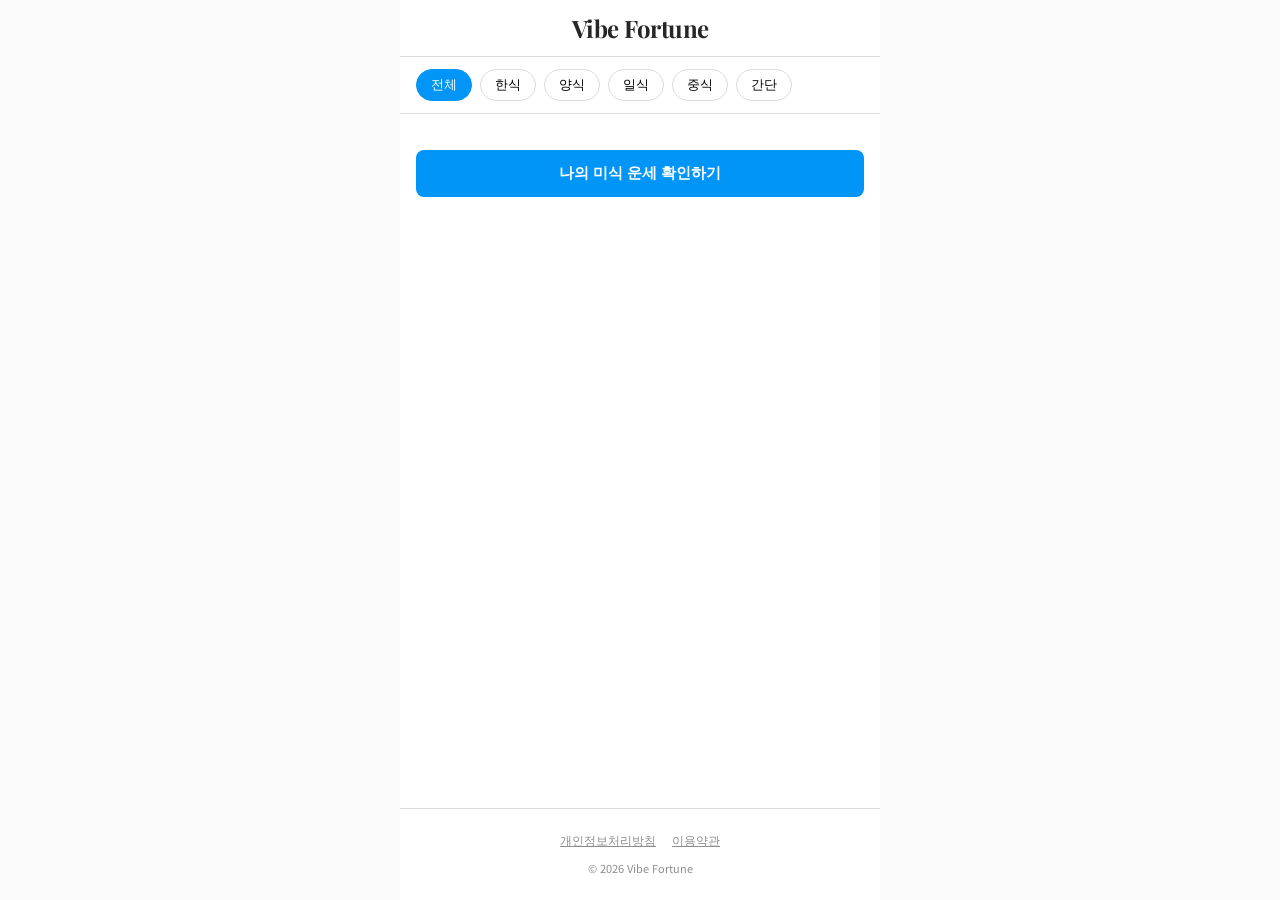
==== index.html @ 923a011a "feat: Complete rewrite of Vibe Fortune with robust randomization, AI image optimization, and legal m" ====
<!DOCTYPE html>
<html lang="ko">
<head>
    <meta charset="UTF-8">
    <meta name="viewport" content="width=device-width, initial-scale=1.0, maximum-scale=1.0, user-scalable=no">
    <title>Vibe Fortune - 오늘의 미식 운세</title>
    <link rel="stylesheet" href="style.css">
    <link href="https://fonts.googleapis.com/css2?family=Noto+Sans+KR:wght@400;500;700&family=Playfair+Display:wght@600&display=swap" rel="stylesheet">
</head>
<body>
    <div class="app-container">
        <header class="app-header">
            <h1 class="logo">Vibe Fortune</h1>
        </header>

        <nav class="category-nav">
            <div class="filters">
                <button class="filter-btn active" data-category="all">전체</button>
                <button class="filter-btn" data-category="korean">한식</button>
                <button class="filter-btn" data-category="western">양식</button>
                <button class="filter-btn" data-category="japanese">일식</button>
                <button class="filter-btn" data-category="chinese">중식</button>
                <button class="filter-btn" data-category="simple">간단</button>
            </div>
        </nav>

        <main class="app-main">
            <div id="result-card" class="insta-card hidden">
                <div class="card-header">
                    <div class="profile-pic">✨</div>
                    <span class="username">cosmic_fortune</span>
                </div>
                
                <div class="card-image-container">
                    <div id="loading-overlay" class="loading-overlay">
                        <div class="spinner"></div>
                        <p>우주에서 미식을 가져오는 중...</p>
                    </div>
                    <img id="menu-image" src="" alt="추천 메뉴" class="menu-image">
                </div>

                <div class="card-body">
                    <div class="card-actions">
                        <span class="badge" id="res-category">KOREAN</span>
                    </div>
                    <p class="caption">
                        <span class="bold">cosmic_fortune</span> 
                        <span id="res-name">메뉴 이름</span>
                    </p>
                    <div id="res-description" class="description-box"></div>
                </div>
            </div>

            <div class="action-area">
                <button id="recommend-btn" class="main-cta">나의 미식 운세 확인하기</button>
            </div>
        </main>

        <footer class="app-footer">
            <div class="footer-links">
                <button onclick="openModal('privacy')">개인정보처리방침</button>
                <button onclick="openModal('terms')">이용약관</button>
            </div>
            <p class="copyright">© 2026 Vibe Fortune</p>
        </footer>
    </div>

    <!-- 모달 창 -->
    <div id="modal-overlay" class="modal-overlay hidden" onclick="closeModal()">
        <div class="modal-content" onclick="event.stopPropagation()">
            <h2 id="modal-title"></h2>
            <div id="modal-body" class="modal-body"></div>
            <button class="modal-close" onclick="closeModal()">닫기</button>
        </div>
    </div>

    <script src="main.js"></script>
</body>
</html>
---- style.css ----
:root {
    --bg-color: #fafafa;
    --card-bg: #ffffff;
    --primary: #0095f6;
    --text-main: #262626;
    --text-sub: #8e8e8e;
    --border: #dbdbdb;
    --shadow: 0 4px 12px rgba(0,0,0,0.08);
}

* { margin: 0; padding: 0; box-sizing: border-box; }

body {
    font-family: -apple-system, BlinkMacSystemFont, "Segoe UI", Roboto, "Noto Sans KR", sans-serif;
    background-color: var(--bg-color);
    color: var(--text-main);
    display: flex;
    justify-content: center;
    min-height: 100vh;
}

.app-container {
    width: 100%;
    max-width: 480px;
    display: flex;
    flex-direction: column;
    min-height: 100vh;
    background: white;
}

.app-header {
    padding: 12px 16px;
    border-bottom: 1px solid var(--border);
    text-align: center;
    position: sticky;
    top: 0;
    background: white;
    z-index: 100;
}

.logo {
    font-family: 'Playfair Display', serif;
    font-size: 24px;
    letter-spacing: -0.5px;
}

.category-nav {
    overflow-x: auto;
    padding: 12px 0;
    border-bottom: 1px solid var(--border);
}
.category-nav::-webkit-scrollbar { display: none; }

.filters {
    display: flex;
    gap: 8px;
    padding: 0 16px;
    white-space: nowrap;
}

.filter-btn {
    padding: 6px 14px;
    border-radius: 20px;
    border: 1px solid var(--border);
    background: white;
    font-size: 13px;
    font-weight: 500;
    cursor: pointer;
}

.filter-btn.active {
    background: var(--primary);
    color: white;
    border-color: var(--primary);
}

.app-main {
    flex: 1;
    padding: 16px;
}

.insta-card {
    border: 1px solid var(--border);
    border-radius: 8px;
    overflow: hidden;
    margin-bottom: 24px;
    animation: slideUp 0.4s ease-out;
}

.insta-card.hidden { display: none; }

.card-header {
    padding: 12px;
    display: flex;
    align-items: center;
    gap: 10px;
}

.profile-pic {
    width: 32px;
    height: 32px;
    background: linear-gradient(45deg, #f09433, #e6683c, #dc2743, #cc2366, #bc1888);
    border-radius: 50%;
    display: flex;
    align-items: center;
    justify-content: center;
    color: white;
    font-size: 14px;
}

.username { font-weight: 600; font-size: 14px; }

.card-image-container {
    width: 100%;
    aspect-ratio: 1 / 1;
    position: relative;
    background: #f0f0f0;
}

.menu-image {
    width: 100%;
    height: 100%;
    object-fit: cover;
    opacity: 0;
    transition: opacity 0.5s ease;
}

.menu-image.loaded { opacity: 1; }

.loading-overlay {
    position: absolute;
    top: 0; left: 0; width: 100%; height: 100%;
    background: #f8f9fa;
    display: flex;
    flex-direction: column;
    align-items: center;
    justify-content: center;
    z-index: 10;
}

.loading-overlay.hidden { display: none; }

.spinner {
    width: 40px;
    height: 40px;
    border: 4px solid #eee;
    border-top: 4px solid var(--primary);
    border-radius: 50%;
    animation: spin 1s linear infinite;
    margin-bottom: 12px;
}

.loading-overlay p { font-size: 14px; color: var(--text-sub); font-weight: 500; }

@keyframes spin { 0% { transform: rotate(0deg); } 100% { transform: rotate(360deg); } }

.card-body { padding: 12px; }
.card-actions { margin-bottom: 8px; }
.badge { background: #eef6ff; color: var(--primary); padding: 2px 8px; border-radius: 4px; font-size: 10px; font-weight: 700; }

.caption { font-size: 14px; line-height: 1.5; margin-bottom: 8px; }
.bold { font-weight: 600; margin-right: 6px; }

.description-box { font-size: 13px; color: var(--text-sub); border-left: 2px solid #eee; padding-left: 10px; margin-top: 8px; }

.action-area { margin-top: 20px; }
.main-cta {
    width: 100%;
    padding: 14px;
    background: var(--primary);
    color: white;
    border: none;
    border-radius: 8px;
    font-size: 15px;
    font-weight: 600;
    cursor: pointer;
}

.app-footer {
    padding: 24px 16px;
    text-align: center;
    border-top: 1px solid var(--border);
}

.footer-links { display: flex; justify-content: center; gap: 16px; margin-bottom: 10px; }
.footer-links button { background: none; border: none; font-size: 12px; color: var(--text-sub); cursor: pointer; text-decoration: underline; }

.copyright { font-size: 11px; color: var(--text-sub); }

/* 모달 스타일 */
.modal-overlay {
    position: fixed;
    top:0; left:0; width:100%; height:100%;
    background: rgba(0,0,0,0.5);
    display: flex;
    align-items: center;
    justify-content: center;
    z-index: 1000;
    padding: 20px;
}

.modal-content {
    background: white;
    padding: 24px;
    border-radius: 12px;
    max-width: 400px;
    width: 100%;
    max-height: 80vh;
    overflow-y: auto;
}

.modal-content h2 { font-size: 18px; margin-bottom: 16px; }
.modal-body { font-size: 13px; line-height: 1.6; color: #555; white-space: pre-line; }
.modal-close { width: 100%; margin-top: 20px; padding: 10px; background: #eee; border: none; border-radius: 6px; cursor: pointer; }

.hidden { display: none !important; }

@keyframes slideUp {
    from { opacity: 0; transform: translateY(20px); }
    to { opacity: 1; transform: translateY(0); }
}
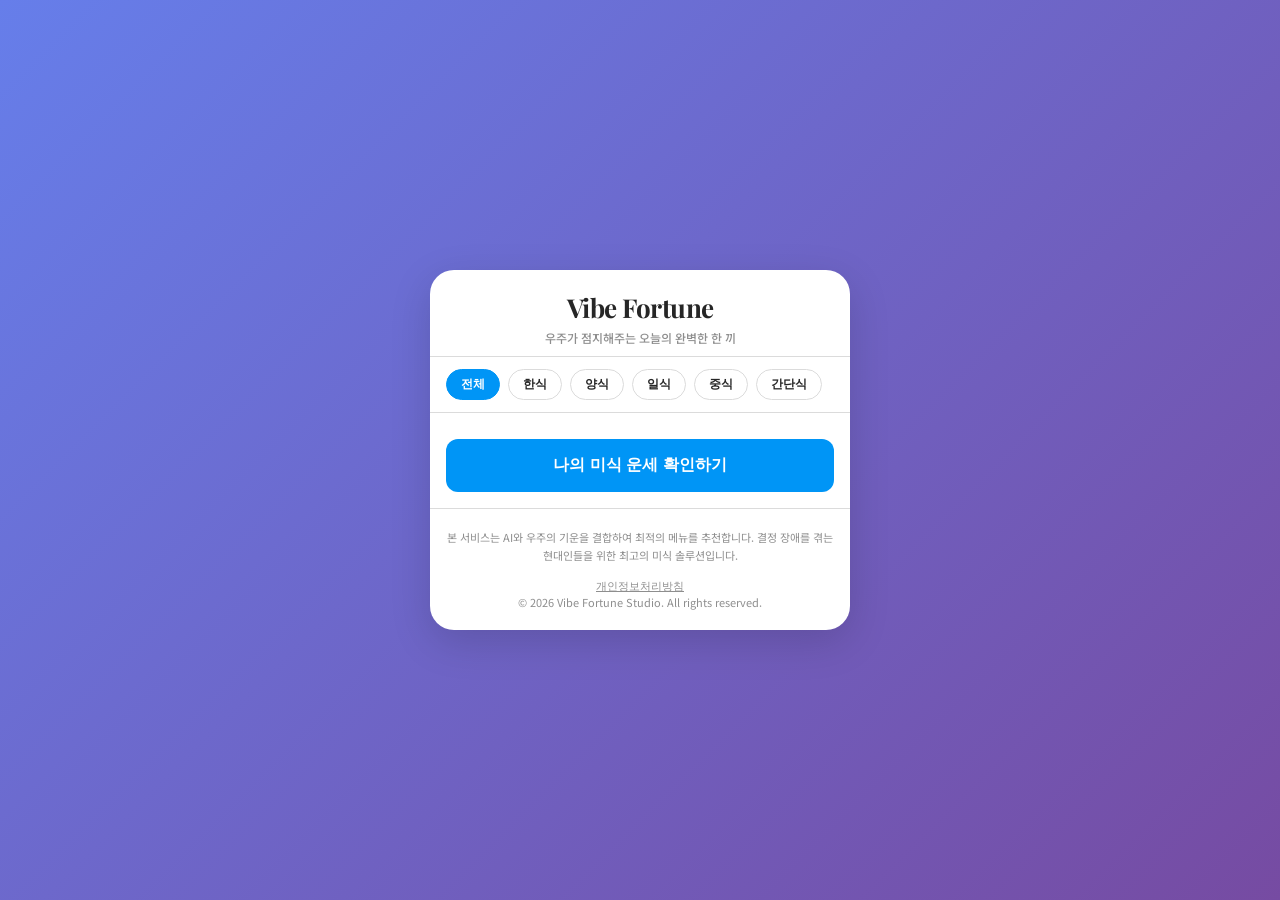
==== commit 5af4a707: "feat: Complete rewrite with Instagram aesthetic, Unsplash integration, and robust randomization" ====
--- a/index.html
+++ b/index.html
@@ -3,16 +3,19 @@
 <head>
     <meta charset="UTF-8">
     <meta name="viewport" content="width=device-width, initial-scale=1.0, maximum-scale=1.0, user-scalable=no">
-    <title>Vibe Fortune - 오늘의 미식 운세</title>
+    <title>Vibe Fortune | 오늘의 인스타 감성 미식 운세</title>
     <link rel="stylesheet" href="style.css">
     <link href="https://fonts.googleapis.com/css2?family=Noto+Sans+KR:wght@400;500;700&family=Playfair+Display:wght@600&display=swap" rel="stylesheet">
 </head>
 <body>
     <div class="app-container">
+        <!-- 메인 헤더 -->
         <header class="app-header">
             <h1 class="logo">Vibe Fortune</h1>
+            <p class="subtitle">우주가 점지해주는 오늘의 완벽한 한 끼</p>
         </header>
 
+        <!-- 카테고리 탭 -->
         <nav class="category-nav">
             <div class="filters">
                 <button class="filter-btn active" data-category="all">전체</button>
@@ -20,57 +23,72 @@
                 <button class="filter-btn" data-category="western">양식</button>
                 <button class="filter-btn" data-category="japanese">일식</button>
                 <button class="filter-btn" data-category="chinese">중식</button>
-                <button class="filter-btn" data-category="simple">간단</button>
+                <button class="filter-btn" data-category="simple">간단식</button>
             </div>
         </nav>
 
         <main class="app-main">
+            <!-- 인스타그램 스타일 카드 -->
             <div id="result-card" class="insta-card hidden">
                 <div class="card-header">
                     <div class="profile-pic">✨</div>
-                    <span class="username">cosmic_fortune</span>
+                    <div class="header-text">
+                        <span class="username">cosmic_fortune</span>
+                        <span class="location">우주 정거장 미식 코너</span>
+                    </div>
                 </div>
                 
                 <div class="card-image-container">
                     <div id="loading-overlay" class="loading-overlay">
-                        <div class="spinner"></div>
-                        <p>우주에서 미식을 가져오는 중...</p>
+                        <div class="pulse-loader"></div>
+                        <p>미식을 준비 중입니다...</p>
                     </div>
-                    <img id="menu-image" src="" alt="추천 메뉴" class="menu-image">
+                    <img id="menu-image" src="" alt="오늘의 메뉴" class="menu-image">
                 </div>
 
                 <div class="card-body">
                     <div class="card-actions">
+                        <div class="action-icons">
+                            <span class="icon">❤️</span>
+                            <span class="icon">💬</span>
+                            <span class="icon">✈️</span>
+                        </div>
                         <span class="badge" id="res-category">KOREAN</span>
                     </div>
                     <p class="caption">
                         <span class="bold">cosmic_fortune</span> 
-                        <span id="res-name">메뉴 이름</span>
+                        오늘 당신의 운명이 닿은 메뉴는 <span class="highlight" id="res-name">메뉴 이름</span>입니다.
                     </p>
                     <div id="res-description" class="description-box"></div>
                 </div>
             </div>
 
+            <!-- 메인 액션 버튼 -->
             <div class="action-area">
                 <button id="recommend-btn" class="main-cta">나의 미식 운세 확인하기</button>
             </div>
         </main>
 
+        <!-- 푸터 영역 (애드센스 대비) -->
         <footer class="app-footer">
+            <div class="footer-info">
+                <p>본 서비스는 AI와 우주의 기운을 결합하여 최적의 메뉴를 추천합니다. 결정 장애를 겪는 현대인들을 위한 최고의 미식 솔루션입니다.</p>
+            </div>
             <div class="footer-links">
-                <button onclick="openModal('privacy')">개인정보처리방침</button>
-                <button onclick="openModal('terms')">이용약관</button>
+                <button onclick="openModal()">개인정보처리방침</button>
             </div>
-            <p class="copyright">© 2026 Vibe Fortune</p>
+            <p class="copyright">© 2026 Vibe Fortune Studio. All rights reserved.</p>
         </footer>
     </div>
 
-    <!-- 모달 창 -->
+    <!-- 개인정보처리방침 모달 -->
     <div id="modal-overlay" class="modal-overlay hidden" onclick="closeModal()">
         <div class="modal-content" onclick="event.stopPropagation()">
-            <h2 id="modal-title"></h2>
-            <div id="modal-body" class="modal-body"></div>
-            <button class="modal-close" onclick="closeModal()">닫기</button>
+            <h2>개인정보처리방침</h2>
+            <div class="modal-body">
+                본 서비스는 사용자의 개인정보를 수집하거나 서버에 저장하지 않습니다. 모든 데이터는 브라우저 내 로컬 환경에서만 작동하며, 외부로 유출되지 않음을 보장합니다. 광고 및 분석 도구는 서비스 품질 향상을 위해 익명화된 데이터를 사용할 수 있습니다.
+            </div>
+            <button class="modal-close" onclick="closeModal()">확인</button>
         </div>
     </div>
 
--- a/style.css
+++ b/style.css
@@ -1,49 +1,68 @@
 :root {
-    --bg-color: #fafafa;
+    --bg-gradient: linear-gradient(135deg, #667eea 0%, #764ba2 100%);
     --card-bg: #ffffff;
-    --primary: #0095f6;
     --text-main: #262626;
     --text-sub: #8e8e8e;
+    --primary: #0095f6;
     --border: #dbdbdb;
-    --shadow: 0 4px 12px rgba(0,0,0,0.08);
+    --shadow: 0 12px 40px rgba(0,0,0,0.15);
+}
+
+@media (prefers-color-scheme: dark) {
+    :root {
+        --card-bg: #121212;
+        --text-main: #f5f5f5;
+        --text-sub: #a8a8a8;
+        --border: #363636;
+    }
 }
 
 * { margin: 0; padding: 0; box-sizing: border-box; }
 
 body {
     font-family: -apple-system, BlinkMacSystemFont, "Segoe UI", Roboto, "Noto Sans KR", sans-serif;
-    background-color: var(--bg-color);
+    background: var(--bg-gradient);
     color: var(--text-main);
-    display: flex;
-    justify-content: center;
     min-height: 100vh;
+    display: flex;
+    align-items: center;
+    justify-content: center;
+    padding: 20px;
 }
 
 .app-container {
     width: 100%;
-    max-width: 480px;
+    max-width: 420px;
+    background: var(--card-bg);
+    border-radius: 24px;
+    box-shadow: var(--shadow);
     display: flex;
     flex-direction: column;
-    min-height: 100vh;
-    background: white;
-}
-
+    overflow: hidden;
+    animation: fadeIn 0.6s ease-out;
+}
+
+/* 헤더 */
 .app-header {
-    padding: 12px 16px;
+    padding: 20px 16px 10px;
+    text-align: center;
     border-bottom: 1px solid var(--border);
-    text-align: center;
-    position: sticky;
-    top: 0;
-    background: white;
-    z-index: 100;
 }
 
 .logo {
     font-family: 'Playfair Display', serif;
-    font-size: 24px;
+    font-size: 26px;
     letter-spacing: -0.5px;
-}
-
+    margin-bottom: 4px;
+}
+
+.subtitle {
+    font-size: 12px;
+    color: var(--text-sub);
+    font-weight: 500;
+}
+
+/* 카테고리 필터 */
 .category-nav {
     overflow-x: auto;
     padding: 12px 0;
@@ -55,17 +74,19 @@
     display: flex;
     gap: 8px;
     padding: 0 16px;
-    white-space: nowrap;
 }
 
 .filter-btn {
     padding: 6px 14px;
     border-radius: 20px;
     border: 1px solid var(--border);
-    background: white;
-    font-size: 13px;
-    font-weight: 500;
-    cursor: pointer;
+    background: transparent;
+    color: var(--text-main);
+    font-size: 12px;
+    font-weight: 600;
+    cursor: pointer;
+    white-space: nowrap;
+    transition: all 0.2s;
 }
 
 .filter-btn.active {
@@ -74,23 +95,26 @@
     border-color: var(--primary);
 }
 
+/* 메인 영역 */
 .app-main {
     flex: 1;
     padding: 16px;
+    display: flex;
+    flex-direction: column;
 }
 
 .insta-card {
     border: 1px solid var(--border);
-    border-radius: 8px;
+    border-radius: 12px;
     overflow: hidden;
-    margin-bottom: 24px;
-    animation: slideUp 0.4s ease-out;
+    margin-bottom: 20px;
+    background: var(--card-bg);
 }
 
 .insta-card.hidden { display: none; }
 
 .card-header {
-    padding: 12px;
+    padding: 10px 12px;
     display: flex;
     align-items: center;
     gap: 10px;
@@ -108,13 +132,17 @@
     font-size: 14px;
 }
 
-.username { font-weight: 600; font-size: 14px; }
+.header-text { display: flex; flex-direction: column; }
+.username { font-weight: 700; font-size: 13px; }
+.location { font-size: 10px; color: var(--text-sub); }
 
 .card-image-container {
     width: 100%;
     aspect-ratio: 1 / 1;
+    max-height: 45vh; /* 요청하신 이미지 높이 제한 */
     position: relative;
     background: #f0f0f0;
+    overflow: hidden;
 }
 
 .menu-image {
@@ -122,100 +150,143 @@
     height: 100%;
     object-fit: cover;
     opacity: 0;
-    transition: opacity 0.5s ease;
+    transition: opacity 0.6s ease;
 }
 
 .menu-image.loaded { opacity: 1; }
 
+/* 로딩 애니메이션 */
 .loading-overlay {
     position: absolute;
     top: 0; left: 0; width: 100%; height: 100%;
-    background: #f8f9fa;
+    background: var(--card-bg);
     display: flex;
     flex-direction: column;
     align-items: center;
     justify-content: center;
-    z-index: 10;
+    z-index: 5;
 }
 
 .loading-overlay.hidden { display: none; }
 
-.spinner {
+.pulse-loader {
     width: 40px;
     height: 40px;
-    border: 4px solid #eee;
-    border-top: 4px solid var(--primary);
+    background-color: var(--primary);
     border-radius: 50%;
-    animation: spin 1s linear infinite;
+    animation: pulse 1.2s infinite ease-in-out;
     margin-bottom: 12px;
 }
 
-.loading-overlay p { font-size: 14px; color: var(--text-sub); font-weight: 500; }
-
-@keyframes spin { 0% { transform: rotate(0deg); } 100% { transform: rotate(360deg); } }
-
+.loading-overlay p { font-size: 13px; color: var(--text-sub); font-weight: 500; }
+
+@keyframes pulse {
+    0% { transform: scale(0); opacity: 1; }
+    100% { transform: scale(1); opacity: 0; }
+}
+
+/* 카드 본문 */
 .card-body { padding: 12px; }
-.card-actions { margin-bottom: 8px; }
-.badge { background: #eef6ff; color: var(--primary); padding: 2px 8px; border-radius: 4px; font-size: 10px; font-weight: 700; }
+
+.card-actions {
+    display: flex;
+    justify-content: space-between;
+    align-items: center;
+    margin-bottom: 10px;
+}
+
+.action-icons { display: flex; gap: 12px; font-size: 18px; }
+.badge { background: #eef6ff; color: var(--primary); padding: 2px 8px; border-radius: 4px; font-size: 10px; font-weight: 800; }
 
 .caption { font-size: 14px; line-height: 1.5; margin-bottom: 8px; }
-.bold { font-weight: 600; margin-right: 6px; }
-
-.description-box { font-size: 13px; color: var(--text-sub); border-left: 2px solid #eee; padding-left: 10px; margin-top: 8px; }
-
-.action-area { margin-top: 20px; }
+.bold { font-weight: 700; margin-right: 4px; }
+.highlight { color: var(--primary); font-weight: 700; }
+
+.description-box {
+    font-size: 13px;
+    color: var(--text-sub);
+    line-height: 1.6;
+    border-left: 2px solid var(--border);
+    padding-left: 10px;
+}
+
+/* 액션 버튼 */
+.action-area { margin-top: auto; padding-top: 10px; }
 .main-cta {
     width: 100%;
-    padding: 14px;
+    padding: 16px;
     background: var(--primary);
     color: white;
     border: none;
-    border-radius: 8px;
-    font-size: 15px;
-    font-weight: 600;
-    cursor: pointer;
-}
-
+    border-radius: 12px;
+    font-size: 16px;
+    font-weight: 700;
+    cursor: pointer;
+    transition: transform 0.1s;
+}
+.main-cta:active { transform: scale(0.98); }
+
+/* 푸터 */
 .app-footer {
-    padding: 24px 16px;
+    padding: 20px 16px;
     text-align: center;
     border-top: 1px solid var(--border);
-}
-
-.footer-links { display: flex; justify-content: center; gap: 16px; margin-bottom: 10px; }
-.footer-links button { background: none; border: none; font-size: 12px; color: var(--text-sub); cursor: pointer; text-decoration: underline; }
-
-.copyright { font-size: 11px; color: var(--text-sub); }
-
-/* 모달 스타일 */
+    font-size: 11px;
+    color: var(--text-sub);
+}
+
+.footer-info { margin-bottom: 12px; line-height: 1.6; }
+.footer-links button {
+    background: none;
+    border: none;
+    color: var(--text-sub);
+    text-decoration: underline;
+    cursor: pointer;
+    font-size: 11px;
+}
+
+/* 모달 */
 .modal-overlay {
     position: fixed;
-    top:0; left:0; width:100%; height:100%;
-    background: rgba(0,0,0,0.5);
+    top: 0; left: 0; width: 100%; height: 100%;
+    background: rgba(0,0,0,0.6);
     display: flex;
     align-items: center;
     justify-content: center;
     z-index: 1000;
     padding: 20px;
+    backdrop-filter: blur(4px);
 }
 
 .modal-content {
-    background: white;
+    background: var(--card-bg);
     padding: 24px;
-    border-radius: 12px;
-    max-width: 400px;
-    width: 100%;
-    max-height: 80vh;
-    overflow-y: auto;
-}
-
-.modal-content h2 { font-size: 18px; margin-bottom: 16px; }
-.modal-body { font-size: 13px; line-height: 1.6; color: #555; white-space: pre-line; }
-.modal-close { width: 100%; margin-top: 20px; padding: 10px; background: #eee; border: none; border-radius: 6px; cursor: pointer; }
+    border-radius: 20px;
+    max-width: 360px;
+    width: 100%;
+}
+
+.modal-content h2 { font-size: 18px; margin-bottom: 16px; text-align: center; }
+.modal-body { font-size: 13px; line-height: 1.6; color: var(--text-main); margin-bottom: 20px; }
+.modal-close {
+    width: 100%;
+    padding: 12px;
+    background: #f0f0f0;
+    border: none;
+    border-radius: 10px;
+    font-weight: 700;
+    cursor: pointer;
+}
 
 .hidden { display: none !important; }
 
-@keyframes slideUp {
-    from { opacity: 0; transform: translateY(20px); }
+@keyframes fadeIn {
+    from { opacity: 0; transform: translateY(10px); }
     to { opacity: 1; transform: translateY(0); }
 }
+
+/* 모바일 보정 */
+@media (max-width: 400px) {
+    .app-container { border-radius: 0; min-height: 100vh; }
+    body { padding: 0; }
+}
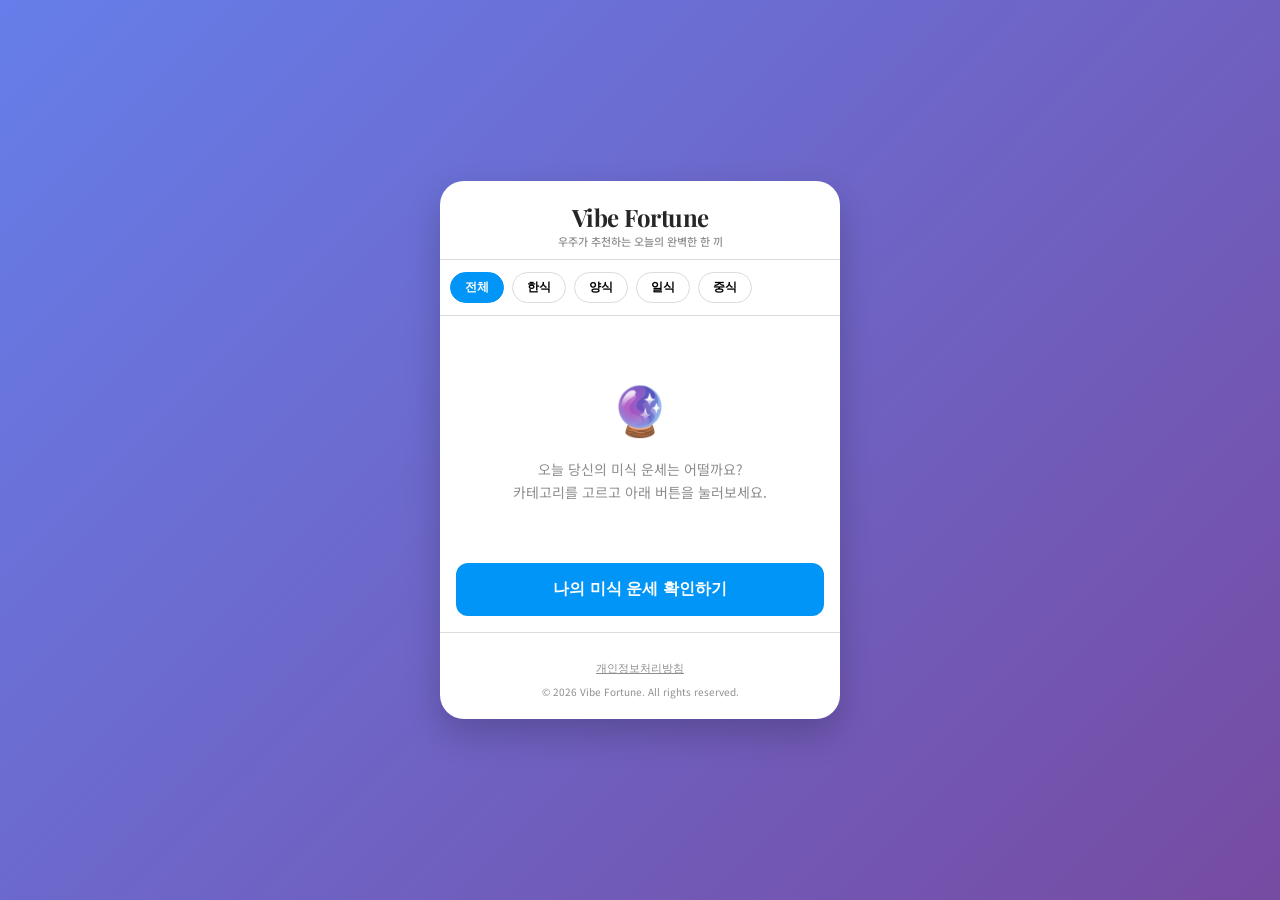
==== commit 3050981c: "feat: Zero-base rebuild with Pollinations.ai integration and optimized single-screen layout" ====
--- a/index.html
+++ b/index.html
@@ -3,92 +3,82 @@
 <head>
     <meta charset="UTF-8">
     <meta name="viewport" content="width=device-width, initial-scale=1.0, maximum-scale=1.0, user-scalable=no">
-    <title>Vibe Fortune | 오늘의 인스타 감성 미식 운세</title>
+    <title>오늘의 미식 운세 | Vibe Fortune</title>
     <link rel="stylesheet" href="style.css">
     <link href="https://fonts.googleapis.com/css2?family=Noto+Sans+KR:wght@400;500;700&family=Playfair+Display:wght@600&display=swap" rel="stylesheet">
 </head>
 <body>
     <div class="app-container">
-        <!-- 메인 헤더 -->
+        <!-- 헤더 -->
         <header class="app-header">
             <h1 class="logo">Vibe Fortune</h1>
-            <p class="subtitle">우주가 점지해주는 오늘의 완벽한 한 끼</p>
+            <p class="subtitle">우주가 추천하는 오늘의 완벽한 한 끼</p>
         </header>
 
-        <!-- 카테고리 탭 -->
+        <!-- 카테고리 필터 -->
         <nav class="category-nav">
-            <div class="filters">
-                <button class="filter-btn active" data-category="all">전체</button>
-                <button class="filter-btn" data-category="korean">한식</button>
-                <button class="filter-btn" data-category="western">양식</button>
-                <button class="filter-btn" data-category="japanese">일식</button>
-                <button class="filter-btn" data-category="chinese">중식</button>
-                <button class="filter-btn" data-category="simple">간단식</button>
-            </div>
+            <button class="filter-btn active" data-category="all">전체</button>
+            <button class="filter-btn" data-category="korean">한식</button>
+            <button class="filter-btn" data-category="western">양식</button>
+            <button class="filter-btn" data-category="japanese">일식</button>
+            <button class="filter-btn" data-category="chinese">중식</button>
         </nav>
 
         <main class="app-main">
-            <!-- 인스타그램 스타일 카드 -->
+            <!-- 초기 안내 문구 -->
+            <div id="intro-box" class="intro-box">
+                <div class="fortune-icon">🔮</div>
+                <p>오늘 당신의 미식 운세는 어떨까요?<br>카테고리를 고르고 아래 버튼을 눌러보세요.</p>
+            </div>
+
+            <!-- 인스타그램 스타일 카드 (결과 화면) -->
             <div id="result-card" class="insta-card hidden">
                 <div class="card-header">
                     <div class="profile-pic">✨</div>
                     <div class="header-text">
                         <span class="username">cosmic_fortune</span>
-                        <span class="location">우주 정거장 미식 코너</span>
+                        <span id="res-category" class="location">KOREAN</span>
                     </div>
                 </div>
                 
                 <div class="card-image-container">
                     <div id="loading-overlay" class="loading-overlay">
-                        <div class="pulse-loader"></div>
-                        <p>미식을 준비 중입니다...</p>
+                        <div class="spinner"></div>
+                        <p>미식을 요리 중입니다...</p>
                     </div>
-                    <img id="menu-image" src="" alt="오늘의 메뉴" class="menu-image">
+                    <img id="menu-image" src="" alt="추천 메뉴" class="menu-image">
                 </div>
 
                 <div class="card-body">
-                    <div class="card-actions">
-                        <div class="action-icons">
-                            <span class="icon">❤️</span>
-                            <span class="icon">💬</span>
-                            <span class="icon">✈️</span>
-                        </div>
-                        <span class="badge" id="res-category">KOREAN</span>
-                    </div>
                     <p class="caption">
                         <span class="bold">cosmic_fortune</span> 
-                        오늘 당신의 운명이 닿은 메뉴는 <span class="highlight" id="res-name">메뉴 이름</span>입니다.
+                        오늘의 운명적인 추천 메뉴는 <span id="res-name" class="highlight">김치찌개</span>입니다.
                     </p>
                     <div id="res-description" class="description-box"></div>
                 </div>
             </div>
 
-            <!-- 메인 액션 버튼 -->
+            <!-- 추천 버튼 -->
             <div class="action-area">
                 <button id="recommend-btn" class="main-cta">나의 미식 운세 확인하기</button>
             </div>
         </main>
 
-        <!-- 푸터 영역 (애드센스 대비) -->
+        <!-- 푸터 -->
         <footer class="app-footer">
-            <div class="footer-info">
-                <p>본 서비스는 AI와 우주의 기운을 결합하여 최적의 메뉴를 추천합니다. 결정 장애를 겪는 현대인들을 위한 최고의 미식 솔루션입니다.</p>
-            </div>
-            <div class="footer-links">
-                <button onclick="openModal()">개인정보처리방침</button>
-            </div>
-            <p class="copyright">© 2026 Vibe Fortune Studio. All rights reserved.</p>
+            <button class="footer-link" onclick="toggleModal(true)">개인정보처리방침</button>
+            <p class="copyright">© 2026 Vibe Fortune. All rights reserved.</p>
         </footer>
     </div>
 
-    <!-- 개인정보처리방침 모달 -->
-    <div id="modal-overlay" class="modal-overlay hidden" onclick="closeModal()">
-        <div class="modal-content" onclick="event.stopPropagation()">
+    <!-- 모달 -->
+    <div id="privacy-modal" class="modal hidden">
+        <div class="modal-content">
             <h2>개인정보처리방침</h2>
             <div class="modal-body">
-                본 서비스는 사용자의 개인정보를 수집하거나 서버에 저장하지 않습니다. 모든 데이터는 브라우저 내 로컬 환경에서만 작동하며, 외부로 유출되지 않음을 보장합니다. 광고 및 분석 도구는 서비스 품질 향상을 위해 익명화된 데이터를 사용할 수 있습니다.
+                본 서비스는 어떠한 개인정보도 서버에 저장하거나 수집하지 않습니다. 모든 데이터는 브라우저 로컬 환경에서만 처리되며 익명성을 보장합니다.
             </div>
-            <button class="modal-close" onclick="closeModal()">확인</button>
+            <button class="modal-close" onclick="toggleModal(false)">닫기</button>
         </div>
     </div>
 
--- a/style.css
+++ b/style.css
@@ -5,16 +5,7 @@
     --text-sub: #8e8e8e;
     --primary: #0095f6;
     --border: #dbdbdb;
-    --shadow: 0 12px 40px rgba(0,0,0,0.15);
-}
-
-@media (prefers-color-scheme: dark) {
-    :root {
-        --card-bg: #121212;
-        --text-main: #f5f5f5;
-        --text-sub: #a8a8a8;
-        --border: #363636;
-    }
+    --shadow: 0 15px 35px rgba(0,0,0,0.2);
 }
 
 * { margin: 0; padding: 0; box-sizing: border-box; }
@@ -25,21 +16,20 @@
     color: var(--text-main);
     min-height: 100vh;
     display: flex;
-    align-items: center;
-    justify-content: center;
+    align-items: center; /* 수직 중앙 */
+    justify-content: center; /* 수평 중앙 */
     padding: 20px;
 }
 
 .app-container {
     width: 100%;
-    max-width: 420px;
+    max-width: 400px;
     background: var(--card-bg);
     border-radius: 24px;
     box-shadow: var(--shadow);
+    overflow: hidden;
     display: flex;
     flex-direction: column;
-    overflow: hidden;
-    animation: fadeIn 0.6s ease-out;
 }
 
 /* 헤더 */
@@ -51,67 +41,69 @@
 
 .logo {
     font-family: 'Playfair Display', serif;
-    font-size: 26px;
+    font-size: 24px;
     letter-spacing: -0.5px;
-    margin-bottom: 4px;
 }
 
 .subtitle {
-    font-size: 12px;
+    font-size: 11px;
     color: var(--text-sub);
     font-weight: 500;
 }
 
-/* 카테고리 필터 */
+/* 필터 */
 .category-nav {
+    display: flex;
     overflow-x: auto;
-    padding: 12px 0;
+    padding: 12px 10px;
+    gap: 8px;
     border-bottom: 1px solid var(--border);
 }
 .category-nav::-webkit-scrollbar { display: none; }
-
-.filters {
-    display: flex;
-    gap: 8px;
-    padding: 0 16px;
-}
 
 .filter-btn {
     padding: 6px 14px;
     border-radius: 20px;
     border: 1px solid var(--border);
-    background: transparent;
-    color: var(--text-main);
+    background: #fff;
     font-size: 12px;
     font-weight: 600;
     cursor: pointer;
     white-space: nowrap;
-    transition: all 0.2s;
 }
 
 .filter-btn.active {
     background: var(--primary);
-    color: white;
+    color: #fff;
     border-color: var(--primary);
 }
 
 /* 메인 영역 */
 .app-main {
+    padding: 16px;
     flex: 1;
-    padding: 16px;
     display: flex;
     flex-direction: column;
-}
-
+    justify-content: center;
+    min-height: 300px;
+}
+
+.intro-box {
+    text-align: center;
+    padding: 40px 20px;
+}
+
+.fortune-icon { font-size: 48px; margin-bottom: 16px; }
+.intro-box p { font-size: 14px; color: var(--text-sub); line-height: 1.6; }
+
+/* 인스타 카드 */
 .insta-card {
     border: 1px solid var(--border);
     border-radius: 12px;
     overflow: hidden;
-    margin-bottom: 20px;
-    background: var(--card-bg);
-}
-
-.insta-card.hidden { display: none; }
+    background: #fff;
+    animation: fadeIn 0.5s ease;
+}
 
 .card-header {
     padding: 10px 12px;
@@ -128,20 +120,20 @@
     display: flex;
     align-items: center;
     justify-content: center;
-    color: white;
+    color: #fff;
     font-size: 14px;
 }
 
 .header-text { display: flex; flex-direction: column; }
 .username { font-weight: 700; font-size: 13px; }
-.location { font-size: 10px; color: var(--text-sub); }
+.location { font-size: 10px; color: var(--text-sub); font-weight: 600; }
 
 .card-image-container {
     width: 100%;
     aspect-ratio: 1 / 1;
-    max-height: 45vh; /* 요청하신 이미지 높이 제한 */
+    max-height: 40vh; /* 요청하신 한 화면 최적화 */
     position: relative;
-    background: #f0f0f0;
+    background: #f8f9fa;
     overflow: hidden;
 }
 
@@ -150,16 +142,15 @@
     height: 100%;
     object-fit: cover;
     opacity: 0;
-    transition: opacity 0.6s ease;
+    transition: opacity 0.5s ease;
 }
 
 .menu-image.loaded { opacity: 1; }
 
-/* 로딩 애니메이션 */
 .loading-overlay {
     position: absolute;
     top: 0; left: 0; width: 100%; height: 100%;
-    background: var(--card-bg);
+    background: #fff;
     display: flex;
     flex-direction: column;
     align-items: center;
@@ -167,42 +158,27 @@
     z-index: 5;
 }
 
-.loading-overlay.hidden { display: none; }
-
-.pulse-loader {
-    width: 40px;
-    height: 40px;
-    background-color: var(--primary);
+.spinner {
+    width: 36px;
+    height: 36px;
+    border: 3px solid #f3f3f3;
+    border-top: 3px solid var(--primary);
     border-radius: 50%;
-    animation: pulse 1.2s infinite ease-in-out;
+    animation: spin 1s linear infinite;
     margin-bottom: 12px;
 }
 
 .loading-overlay p { font-size: 13px; color: var(--text-sub); font-weight: 500; }
 
-@keyframes pulse {
-    0% { transform: scale(0); opacity: 1; }
-    100% { transform: scale(1); opacity: 0; }
-}
-
-/* 카드 본문 */
+@keyframes spin { 0% { transform: rotate(0deg); } 100% { transform: rotate(360deg); } }
+
 .card-body { padding: 12px; }
-
-.card-actions {
-    display: flex;
-    justify-content: space-between;
-    align-items: center;
-    margin-bottom: 10px;
-}
-
-.action-icons { display: flex; gap: 12px; font-size: 18px; }
-.badge { background: #eef6ff; color: var(--primary); padding: 2px 8px; border-radius: 4px; font-size: 10px; font-weight: 800; }
-
-.caption { font-size: 14px; line-height: 1.5; margin-bottom: 8px; }
+.caption { font-size: 14px; line-height: 1.5; }
 .bold { font-weight: 700; margin-right: 4px; }
 .highlight { color: var(--primary); font-weight: 700; }
 
 .description-box {
+    margin-top: 8px;
     font-size: 13px;
     color: var(--text-sub);
     line-height: 1.6;
@@ -210,13 +186,13 @@
     padding-left: 10px;
 }
 
-/* 액션 버튼 */
-.action-area { margin-top: auto; padding-top: 10px; }
+/* 액션 */
+.action-area { margin-top: 20px; }
 .main-cta {
     width: 100%;
     padding: 16px;
     background: var(--primary);
-    color: white;
+    color: #fff;
     border: none;
     border-radius: 12px;
     font-size: 16px;
@@ -231,22 +207,22 @@
     padding: 20px 16px;
     text-align: center;
     border-top: 1px solid var(--border);
-    font-size: 11px;
-    color: var(--text-sub);
-}
-
-.footer-info { margin-bottom: 12px; line-height: 1.6; }
-.footer-links button {
+}
+
+.footer-link {
     background: none;
     border: none;
     color: var(--text-sub);
+    font-size: 11px;
     text-decoration: underline;
     cursor: pointer;
-    font-size: 11px;
-}
+    margin-bottom: 8px;
+}
+
+.copyright { font-size: 10px; color: var(--text-sub); }
 
 /* 모달 */
-.modal-overlay {
+.modal {
     position: fixed;
     top: 0; left: 0; width: 100%; height: 100%;
     background: rgba(0,0,0,0.6);
@@ -255,19 +231,18 @@
     justify-content: center;
     z-index: 1000;
     padding: 20px;
-    backdrop-filter: blur(4px);
 }
 
 .modal-content {
-    background: var(--card-bg);
+    background: #fff;
     padding: 24px;
     border-radius: 20px;
     max-width: 360px;
     width: 100%;
 }
 
-.modal-content h2 { font-size: 18px; margin-bottom: 16px; text-align: center; }
-.modal-body { font-size: 13px; line-height: 1.6; color: var(--text-main); margin-bottom: 20px; }
+.modal-content h2 { font-size: 18px; margin-bottom: 12px; text-align: center; }
+.modal-body { font-size: 13px; line-height: 1.6; color: #444; margin-bottom: 20px; }
 .modal-close {
     width: 100%;
     padding: 12px;
@@ -280,13 +255,4 @@
 
 .hidden { display: none !important; }
 
-@keyframes fadeIn {
-    from { opacity: 0; transform: translateY(10px); }
-    to { opacity: 1; transform: translateY(0); }
-}
-
-/* 모바일 보정 */
-@media (max-width: 400px) {
-    .app-container { border-radius: 0; min-height: 100vh; }
-    body { padding: 0; }
-}
+@keyframes fadeIn { from { opacity: 0; transform: translateY(10px); } to { opacity: 1; transform: translateY(0); } }
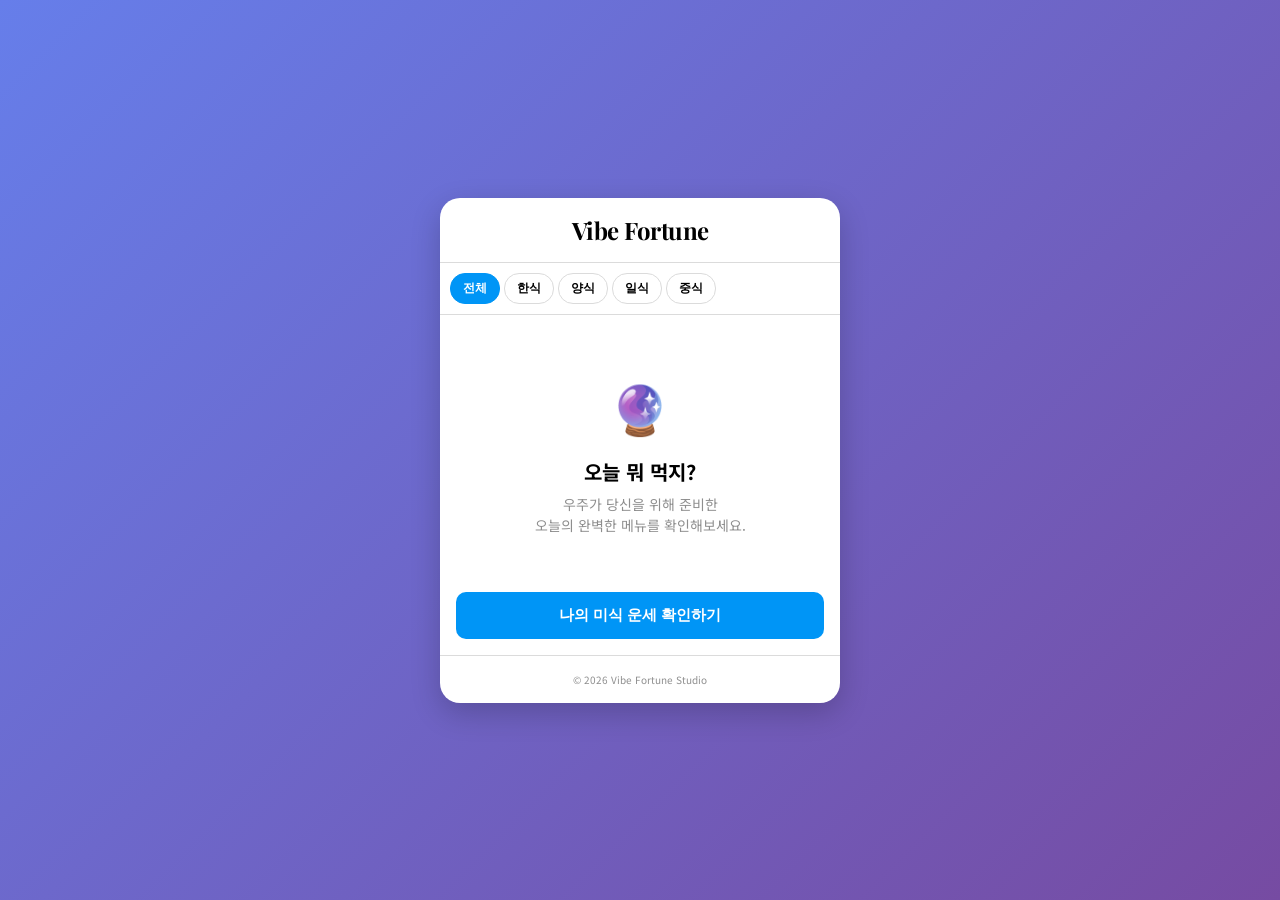
==== commit 99e264eb: "feat: Total rewrite with robust loading safety and optimized single-screen layout" ====
--- a/index.html
+++ b/index.html
@@ -9,79 +9,68 @@
 </head>
 <body>
     <div class="app-container">
-        <!-- 헤더 -->
         <header class="app-header">
             <h1 class="logo">Vibe Fortune</h1>
-            <p class="subtitle">우주가 추천하는 오늘의 완벽한 한 끼</p>
         </header>
 
-        <!-- 카테고리 필터 -->
         <nav class="category-nav">
-            <button class="filter-btn active" data-category="all">전체</button>
-            <button class="filter-btn" data-category="korean">한식</button>
-            <button class="filter-btn" data-category="western">양식</button>
-            <button class="filter-btn" data-category="japanese">일식</button>
-            <button class="filter-btn" data-category="chinese">중식</button>
+            <div class="filters">
+                <button class="filter-btn active" data-category="all">전체</button>
+                <button class="filter-btn" data-category="korean">한식</button>
+                <button class="filter-btn" data-category="western">양식</button>
+                <button class="filter-btn" data-category="japanese">일식</button>
+                <button class="filter-btn" data-category="chinese">중식</button>
+            </div>
         </nav>
 
         <main class="app-main">
-            <!-- 초기 안내 문구 -->
-            <div id="intro-box" class="intro-box">
-                <div class="fortune-icon">🔮</div>
-                <p>오늘 당신의 미식 운세는 어떨까요?<br>카테고리를 고르고 아래 버튼을 눌러보세요.</p>
-            </div>
-
-            <!-- 인스타그램 스타일 카드 (결과 화면) -->
-            <div id="result-card" class="insta-card hidden">
-                <div class="card-header">
-                    <div class="profile-pic">✨</div>
-                    <div class="header-text">
-                        <span class="username">cosmic_fortune</span>
-                        <span id="res-category" class="location">KOREAN</span>
-                    </div>
-                </div>
-                
-                <div class="card-image-container">
-                    <div id="loading-overlay" class="loading-overlay">
-                        <div class="spinner"></div>
-                        <p>미식을 요리 중입니다...</p>
-                    </div>
-                    <img id="menu-image" src="" alt="추천 메뉴" class="menu-image">
-                </div>
-
-                <div class="card-body">
-                    <p class="caption">
-                        <span class="bold">cosmic_fortune</span> 
-                        오늘의 운명적인 추천 메뉴는 <span id="res-name" class="highlight">김치찌개</span>입니다.
-                    </p>
-                    <div id="res-description" class="description-box"></div>
+            <!-- 초기 화면 -->
+            <div id="intro-view" class="view-content">
+                <div class="intro-card">
+                    <span class="fortune-icon">🔮</span>
+                    <h2>오늘 뭐 먹지?</h2>
+                    <p>우주가 당신을 위해 준비한<br>오늘의 완벽한 메뉴를 확인해보세요.</p>
                 </div>
             </div>
 
-            <!-- 추천 버튼 -->
+            <!-- 결과 화면 -->
+            <div id="result-view" class="view-content hidden">
+                <div class="insta-card">
+                    <div class="card-header">
+                        <div class="profile-pic">✨</div>
+                        <div class="header-text">
+                            <span class="username">cosmic_fortune</span>
+                            <span id="res-category" class="location">CATEGORY</span>
+                        </div>
+                    </div>
+                    
+                    <div class="card-image-container">
+                        <div id="loading-overlay" class="loading-overlay">
+                            <div class="spinner"></div>
+                            <p>미식을 요리 중입니다...</p>
+                        </div>
+                        <img id="menu-image" src="" alt="추천 메뉴" class="menu-image">
+                    </div>
+
+                    <div class="card-body">
+                        <p class="caption">
+                            <span class="bold">cosmic_fortune</span> 
+                            오늘의 미식 운세: <span id="res-name" class="highlight">메뉴이름</span>
+                        </p>
+                        <p id="res-description" class="description-text"></p>
+                    </div>
+                </div>
+            </div>
+
             <div class="action-area">
                 <button id="recommend-btn" class="main-cta">나의 미식 운세 확인하기</button>
             </div>
         </main>
 
-        <!-- 푸터 -->
         <footer class="app-footer">
-            <button class="footer-link" onclick="toggleModal(true)">개인정보처리방침</button>
-            <p class="copyright">© 2026 Vibe Fortune. All rights reserved.</p>
+            <p class="copyright">© 2026 Vibe Fortune Studio</p>
         </footer>
     </div>
-
-    <!-- 모달 -->
-    <div id="privacy-modal" class="modal hidden">
-        <div class="modal-content">
-            <h2>개인정보처리방침</h2>
-            <div class="modal-body">
-                본 서비스는 어떠한 개인정보도 서버에 저장하거나 수집하지 않습니다. 모든 데이터는 브라우저 로컬 환경에서만 처리되며 익명성을 보장합니다.
-            </div>
-            <button class="modal-close" onclick="toggleModal(false)">닫기</button>
-        </div>
-    </div>
-
     <script src="main.js"></script>
 </body>
 </html>
--- a/style.css
+++ b/style.css
@@ -1,40 +1,37 @@
 :root {
-    --bg-gradient: linear-gradient(135deg, #667eea 0%, #764ba2 100%);
+    --primary: #0095f6;
     --card-bg: #ffffff;
     --text-main: #262626;
     --text-sub: #8e8e8e;
-    --primary: #0095f6;
     --border: #dbdbdb;
-    --shadow: 0 15px 35px rgba(0,0,0,0.2);
+    --gradient: linear-gradient(135deg, #667eea 0%, #764ba2 100%);
 }
 
 * { margin: 0; padding: 0; box-sizing: border-box; }
 
 body {
     font-family: -apple-system, BlinkMacSystemFont, "Segoe UI", Roboto, "Noto Sans KR", sans-serif;
-    background: var(--bg-gradient);
-    color: var(--text-main);
+    background: var(--gradient);
     min-height: 100vh;
     display: flex;
-    align-items: center; /* 수직 중앙 */
-    justify-content: center; /* 수평 중앙 */
-    padding: 20px;
+    align-items: center;
+    justify-content: center;
+    padding: 16px;
 }
 
 .app-container {
     width: 100%;
     max-width: 400px;
     background: var(--card-bg);
-    border-radius: 24px;
-    box-shadow: var(--shadow);
+    border-radius: 20px;
+    box-shadow: 0 10px 30px rgba(0,0,0,0.2);
     overflow: hidden;
     display: flex;
     flex-direction: column;
 }
 
-/* 헤더 */
 .app-header {
-    padding: 20px 16px 10px;
+    padding: 16px;
     text-align: center;
     border-bottom: 1px solid var(--border);
 }
@@ -45,25 +42,18 @@
     letter-spacing: -0.5px;
 }
 
-.subtitle {
-    font-size: 11px;
-    color: var(--text-sub);
-    font-weight: 500;
-}
-
-/* 필터 */
 .category-nav {
     display: flex;
     overflow-x: auto;
-    padding: 12px 10px;
+    padding: 10px;
     gap: 8px;
     border-bottom: 1px solid var(--border);
 }
 .category-nav::-webkit-scrollbar { display: none; }
 
 .filter-btn {
-    padding: 6px 14px;
-    border-radius: 20px;
+    padding: 6px 12px;
+    border-radius: 15px;
     border: 1px solid var(--border);
     background: #fff;
     font-size: 12px;
@@ -78,68 +68,61 @@
     border-color: var(--primary);
 }
 
-/* 메인 영역 */
 .app-main {
     padding: 16px;
     flex: 1;
     display: flex;
     flex-direction: column;
-    justify-content: center;
-    min-height: 300px;
 }
 
-.intro-box {
-    text-align: center;
-    padding: 40px 20px;
+.view-content {
+    flex: 1;
+    display: flex;
+    flex-direction: column;
+    justify-content: center;
 }
 
-.fortune-icon { font-size: 48px; margin-bottom: 16px; }
-.intro-box p { font-size: 14px; color: var(--text-sub); line-height: 1.6; }
+.intro-card { text-align: center; padding: 40px 0; }
+.fortune-icon { font-size: 48px; margin-bottom: 16px; display: block; }
+.intro-card h2 { font-size: 20px; margin-bottom: 8px; }
+.intro-card p { font-size: 14px; color: var(--text-sub); line-height: 1.5; }
 
-/* 인스타 카드 */
 .insta-card {
     border: 1px solid var(--border);
     border-radius: 12px;
     overflow: hidden;
-    background: #fff;
-    animation: fadeIn 0.5s ease;
 }
 
 .card-header {
-    padding: 10px 12px;
+    padding: 10px;
     display: flex;
     align-items: center;
-    gap: 10px;
+    gap: 8px;
 }
 
 .profile-pic {
-    width: 32px;
-    height: 32px;
+    width: 30px; height: 30px;
     background: linear-gradient(45deg, #f09433, #e6683c, #dc2743, #cc2366, #bc1888);
     border-radius: 50%;
-    display: flex;
-    align-items: center;
-    justify-content: center;
-    color: #fff;
-    font-size: 14px;
+    display: flex; align-items: center; justify-content: center;
+    color: #fff; font-size: 12px;
 }
 
 .header-text { display: flex; flex-direction: column; }
 .username { font-weight: 700; font-size: 13px; }
-.location { font-size: 10px; color: var(--text-sub); font-weight: 600; }
+.location { font-size: 10px; color: var(--text-sub); }
 
 .card-image-container {
     width: 100%;
-    aspect-ratio: 1 / 1;
-    max-height: 40vh; /* 요청하신 한 화면 최적화 */
+    aspect-ratio: 1/1;
+    max-height: 40vh; /* 최적화 */
     position: relative;
     background: #f8f9fa;
     overflow: hidden;
 }
 
 .menu-image {
-    width: 100%;
-    height: 100%;
+    width: 100%; height: 100%;
     object-fit: cover;
     opacity: 0;
     transition: opacity 0.5s ease;
@@ -148,111 +131,40 @@
 .menu-image.loaded { opacity: 1; }
 
 .loading-overlay {
-    position: absolute;
-    top: 0; left: 0; width: 100%; height: 100%;
+    position: absolute; top: 0; left: 0; width: 100%; height: 100%;
     background: #fff;
-    display: flex;
-    flex-direction: column;
-    align-items: center;
-    justify-content: center;
-    z-index: 5;
+    display: flex; flex-direction: column; align-items: center; justify-content: center;
+    z-index: 10;
 }
 
 .spinner {
-    width: 36px;
-    height: 36px;
+    width: 30px; height: 30px;
     border: 3px solid #f3f3f3;
     border-top: 3px solid var(--primary);
     border-radius: 50%;
     animation: spin 1s linear infinite;
-    margin-bottom: 12px;
+    margin-bottom: 10px;
 }
-
-.loading-overlay p { font-size: 13px; color: var(--text-sub); font-weight: 500; }
 
 @keyframes spin { 0% { transform: rotate(0deg); } 100% { transform: rotate(360deg); } }
 
+.loading-overlay p { font-size: 12px; color: var(--text-sub); font-weight: 500; }
+
 .card-body { padding: 12px; }
-.caption { font-size: 14px; line-height: 1.5; }
+.caption { font-size: 14px; line-height: 1.4; margin-bottom: 4px; }
 .bold { font-weight: 700; margin-right: 4px; }
 .highlight { color: var(--primary); font-weight: 700; }
+.description-text { font-size: 12px; color: var(--text-sub); line-height: 1.5; }
 
-.description-box {
-    margin-top: 8px;
-    font-size: 13px;
-    color: var(--text-sub);
-    line-height: 1.6;
-    border-left: 2px solid var(--border);
-    padding-left: 10px;
+.action-area { margin-top: 16px; }
+.main-cta {
+    width: 100%; padding: 14px;
+    background: var(--primary);
+    color: #fff; border: none; border-radius: 10px;
+    font-size: 15px; font-weight: 700; cursor: pointer;
 }
 
-/* 액션 */
-.action-area { margin-top: 20px; }
-.main-cta {
-    width: 100%;
-    padding: 16px;
-    background: var(--primary);
-    color: #fff;
-    border: none;
-    border-radius: 12px;
-    font-size: 16px;
-    font-weight: 700;
-    cursor: pointer;
-    transition: transform 0.1s;
-}
-.main-cta:active { transform: scale(0.98); }
-
-/* 푸터 */
-.app-footer {
-    padding: 20px 16px;
-    text-align: center;
-    border-top: 1px solid var(--border);
-}
-
-.footer-link {
-    background: none;
-    border: none;
-    color: var(--text-sub);
-    font-size: 11px;
-    text-decoration: underline;
-    cursor: pointer;
-    margin-bottom: 8px;
-}
-
+.app-footer { padding: 16px; text-align: center; border-top: 1px solid var(--border); }
 .copyright { font-size: 10px; color: var(--text-sub); }
 
-/* 모달 */
-.modal {
-    position: fixed;
-    top: 0; left: 0; width: 100%; height: 100%;
-    background: rgba(0,0,0,0.6);
-    display: flex;
-    align-items: center;
-    justify-content: center;
-    z-index: 1000;
-    padding: 20px;
-}
-
-.modal-content {
-    background: #fff;
-    padding: 24px;
-    border-radius: 20px;
-    max-width: 360px;
-    width: 100%;
-}
-
-.modal-content h2 { font-size: 18px; margin-bottom: 12px; text-align: center; }
-.modal-body { font-size: 13px; line-height: 1.6; color: #444; margin-bottom: 20px; }
-.modal-close {
-    width: 100%;
-    padding: 12px;
-    background: #f0f0f0;
-    border: none;
-    border-radius: 10px;
-    font-weight: 700;
-    cursor: pointer;
-}
-
 .hidden { display: none !important; }
-
-@keyframes fadeIn { from { opacity: 0; transform: translateY(10px); } to { opacity: 1; transform: translateY(0); } }
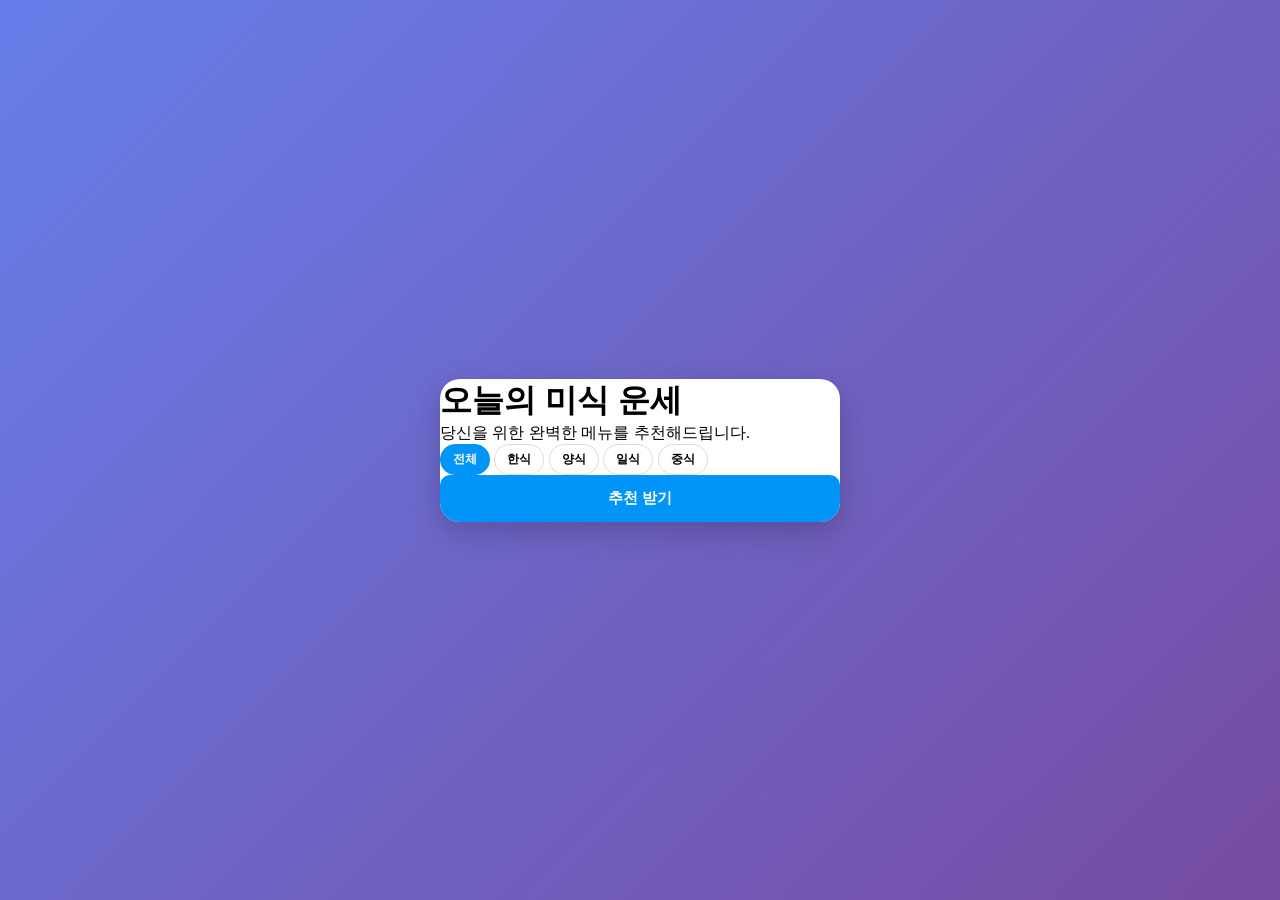
==== commit d85e0ce0: "fix: 추천 메뉴 이미지 생성 및 표시 오류 해결 (ID 불일치 수정 및 로딩 UI 개선)" ====
--- a/index.html
+++ b/index.html
@@ -2,74 +2,44 @@
 <html lang="ko">
 <head>
     <meta charset="UTF-8">
-    <meta name="viewport" content="width=device-width, initial-scale=1.0, maximum-scale=1.0, user-scalable=no">
-    <title>오늘의 미식 운세 | Vibe Fortune</title>
+    <meta name="viewport" content="width=device-width, initial-scale=1.0">
+    <title>오늘의 미식 운세</title>
     <link rel="stylesheet" href="style.css">
-    <link href="https://fonts.googleapis.com/css2?family=Noto+Sans+KR:wght@400;500;700&family=Playfair+Display:wght@600&display=swap" rel="stylesheet">
 </head>
 <body>
     <div class="app-container">
-        <header class="app-header">
-            <h1 class="logo">Vibe Fortune</h1>
-        </header>
-
-        <nav class="category-nav">
-            <div class="filters">
+        <!-- 초기 화면 -->
+        <div id="intro-view" class="view-content">
+            <h1>오늘의 미식 운세</h1>
+            <p>당신을 위한 완벽한 메뉴를 추천해드립니다.</p>
+            <div class="category-filters">
                 <button class="filter-btn active" data-category="all">전체</button>
                 <button class="filter-btn" data-category="korean">한식</button>
                 <button class="filter-btn" data-category="western">양식</button>
                 <button class="filter-btn" data-category="japanese">일식</button>
                 <button class="filter-btn" data-category="chinese">중식</button>
             </div>
-        </nav>
+            <button id="recommend-btn" class="main-cta">추천 받기</button>
+        </div>
 
-        <main class="app-main">
-            <!-- 초기 화면 -->
-            <div id="intro-view" class="view-content">
-                <div class="intro-card">
-                    <span class="fortune-icon">🔮</span>
-                    <h2>오늘 뭐 먹지?</h2>
-                    <p>우주가 당신을 위해 준비한<br>오늘의 완벽한 메뉴를 확인해보세요.</p>
+        <!-- 결과 화면 -->
+        <div id="result-view" class="view-content hidden">
+            <div class="result-header">
+                <span id="res-category" class="category-badge">CATEGORY</span>
+                <h2 id="res-name">메뉴 이름</h2>
+            </div>
+            
+            <div class="image-wrapper">
+                <div id="loading-overlay">
+                    <div class="spinner"></div>
+                    <p>미식을 요리 중입니다...</p>
                 </div>
+                <img id="menu-image" src="" alt="추천 메뉴">
             </div>
-
-            <!-- 결과 화면 -->
-            <div id="result-view" class="view-content hidden">
-                <div class="insta-card">
-                    <div class="card-header">
-                        <div class="profile-pic">✨</div>
-                        <div class="header-text">
-                            <span class="username">cosmic_fortune</span>
-                            <span id="res-category" class="location">CATEGORY</span>
-                        </div>
-                    </div>
-                    
-                    <div class="card-image-container">
-                        <div id="loading-overlay" class="loading-overlay">
-                            <div class="spinner"></div>
-                            <p>미식을 요리 중입니다...</p>
-                        </div>
-                        <img id="menu-image" src="" alt="추천 메뉴" class="menu-image">
-                    </div>
-
-                    <div class="card-body">
-                        <p class="caption">
-                            <span class="bold">cosmic_fortune</span> 
-                            오늘의 미식 운세: <span id="res-name" class="highlight">메뉴이름</span>
-                        </p>
-                        <p id="res-description" class="description-text"></p>
-                    </div>
-                </div>
-            </div>
-
-            <div class="action-area">
-                <button id="recommend-btn" class="main-cta">나의 미식 운세 확인하기</button>
-            </div>
-        </main>
-
-        <footer class="app-footer">
-            <p class="copyright">© 2026 Vibe Fortune Studio</p>
-        </footer>
+            
+            <p id="res-description">메뉴 설명</p>
+            <button id="retry-btn" class="main-cta secondary">다시 추천 받기</button>
+        </div>
     </div>
     <script src="main.js"></script>
 </body>
--- a/style.css
+++ b/style.css
@@ -162,6 +162,42 @@
     background: var(--primary);
     color: #fff; border: none; border-radius: 10px;
     font-size: 15px; font-weight: 700; cursor: pointer;
+    transition: background 0.2s;
+}
+
+.main-cta:active { background: #0077c7; }
+
+.main-cta.secondary {
+    background: #efefef;
+    color: #262626;
+    margin-top: 12px;
+}
+
+.main-cta.secondary:active { background: #dbdbdb; }
+
+.result-header {
+    padding: 16px;
+    display: flex;
+    flex-direction: column;
+    align-items: flex-start;
+    gap: 4px;
+}
+
+.category-badge {
+    background: #f0f0f0;
+    color: var(--text-sub);
+    font-size: 10px;
+    font-weight: 700;
+    padding: 2px 6px;
+    border-radius: 4px;
+    text-transform: uppercase;
+}
+
+#res-description {
+    padding: 16px;
+    font-size: 14px;
+    color: var(--text-main);
+    line-height: 1.6;
 }
 
 .app-footer { padding: 16px; text-align: center; border-top: 1px solid var(--border); }
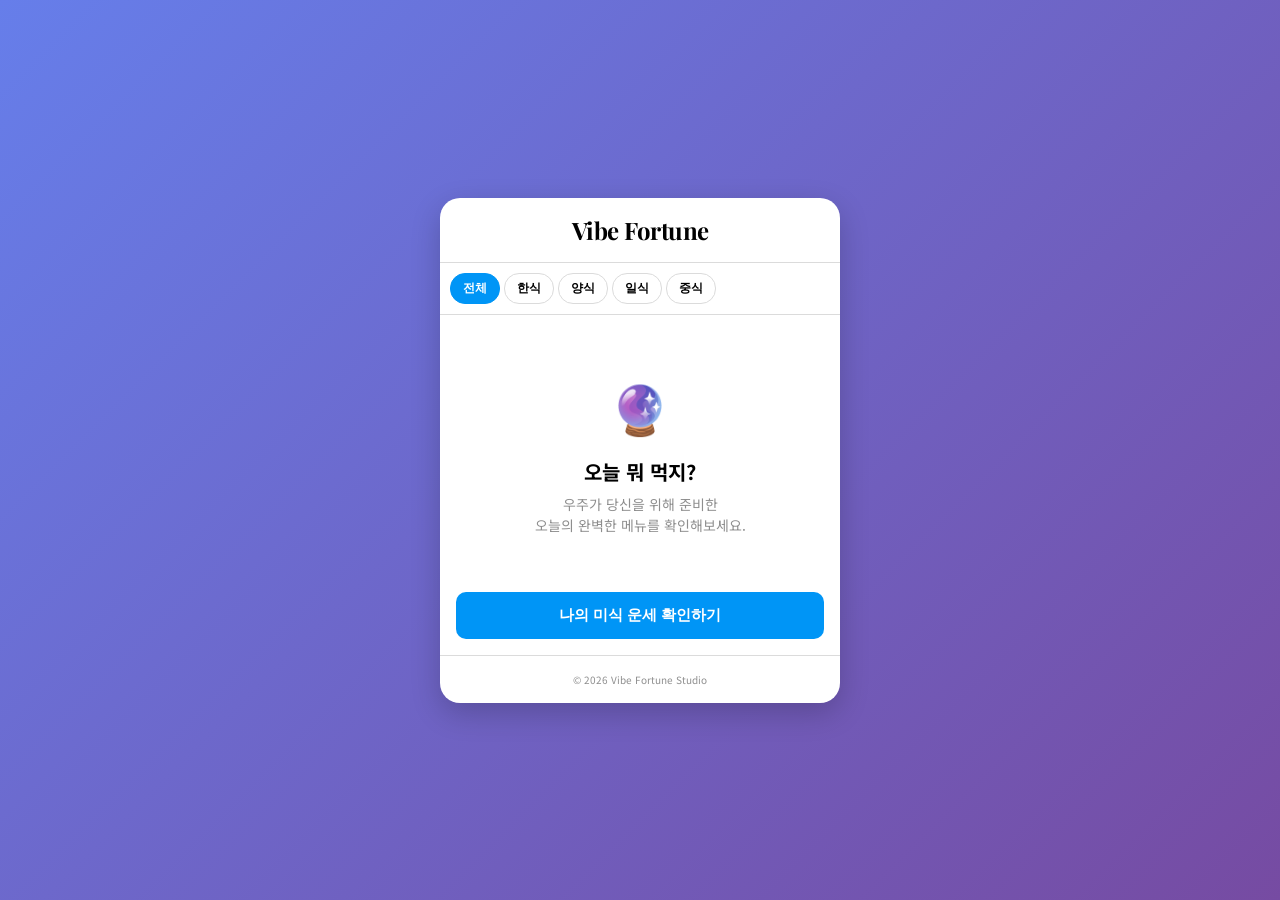
==== commit 933d1c23: "revert: UI 롤백 (이전 버전으로 원복)" ====
--- a/index.html
+++ b/index.html
@@ -2,44 +2,74 @@
 <html lang="ko">
 <head>
     <meta charset="UTF-8">
-    <meta name="viewport" content="width=device-width, initial-scale=1.0">
-    <title>오늘의 미식 운세</title>
+    <meta name="viewport" content="width=device-width, initial-scale=1.0, maximum-scale=1.0, user-scalable=no">
+    <title>오늘의 미식 운세 | Vibe Fortune</title>
     <link rel="stylesheet" href="style.css">
+    <link href="https://fonts.googleapis.com/css2?family=Noto+Sans+KR:wght@400;500;700&family=Playfair+Display:wght@600&display=swap" rel="stylesheet">
 </head>
 <body>
     <div class="app-container">
-        <!-- 초기 화면 -->
-        <div id="intro-view" class="view-content">
-            <h1>오늘의 미식 운세</h1>
-            <p>당신을 위한 완벽한 메뉴를 추천해드립니다.</p>
-            <div class="category-filters">
+        <header class="app-header">
+            <h1 class="logo">Vibe Fortune</h1>
+        </header>
+
+        <nav class="category-nav">
+            <div class="filters">
                 <button class="filter-btn active" data-category="all">전체</button>
                 <button class="filter-btn" data-category="korean">한식</button>
                 <button class="filter-btn" data-category="western">양식</button>
                 <button class="filter-btn" data-category="japanese">일식</button>
                 <button class="filter-btn" data-category="chinese">중식</button>
             </div>
-            <button id="recommend-btn" class="main-cta">추천 받기</button>
-        </div>
+        </nav>
 
-        <!-- 결과 화면 -->
-        <div id="result-view" class="view-content hidden">
-            <div class="result-header">
-                <span id="res-category" class="category-badge">CATEGORY</span>
-                <h2 id="res-name">메뉴 이름</h2>
+        <main class="app-main">
+            <!-- 초기 화면 -->
+            <div id="intro-view" class="view-content">
+                <div class="intro-card">
+                    <span class="fortune-icon">🔮</span>
+                    <h2>오늘 뭐 먹지?</h2>
+                    <p>우주가 당신을 위해 준비한<br>오늘의 완벽한 메뉴를 확인해보세요.</p>
+                </div>
             </div>
-            
-            <div class="image-wrapper">
-                <div id="loading-overlay">
-                    <div class="spinner"></div>
-                    <p>미식을 요리 중입니다...</p>
+
+            <!-- 결과 화면 -->
+            <div id="result-view" class="view-content hidden">
+                <div class="insta-card">
+                    <div class="card-header">
+                        <div class="profile-pic">✨</div>
+                        <div class="header-text">
+                            <span class="username">cosmic_fortune</span>
+                            <span id="res-category" class="location">CATEGORY</span>
+                        </div>
+                    </div>
+                    
+                    <div class="card-image-container">
+                        <div id="loading-overlay" class="loading-overlay">
+                            <div class="spinner"></div>
+                            <p>미식을 요리 중입니다...</p>
+                        </div>
+                        <img id="menu-image" src="" alt="추천 메뉴" class="menu-image">
+                    </div>
+
+                    <div class="card-body">
+                        <p class="caption">
+                            <span class="bold">cosmic_fortune</span> 
+                            오늘의 미식 운세: <span id="res-name" class="highlight">메뉴이름</span>
+                        </p>
+                        <p id="res-description" class="description-text"></p>
+                    </div>
                 </div>
-                <img id="menu-image" src="" alt="추천 메뉴">
             </div>
-            
-            <p id="res-description">메뉴 설명</p>
-            <button id="retry-btn" class="main-cta secondary">다시 추천 받기</button>
-        </div>
+
+            <div class="action-area">
+                <button id="recommend-btn" class="main-cta">나의 미식 운세 확인하기</button>
+            </div>
+        </main>
+
+        <footer class="app-footer">
+            <p class="copyright">© 2026 Vibe Fortune Studio</p>
+        </footer>
     </div>
     <script src="main.js"></script>
 </body>
--- a/style.css
+++ b/style.css
@@ -162,42 +162,6 @@
     background: var(--primary);
     color: #fff; border: none; border-radius: 10px;
     font-size: 15px; font-weight: 700; cursor: pointer;
-    transition: background 0.2s;
-}
-
-.main-cta:active { background: #0077c7; }
-
-.main-cta.secondary {
-    background: #efefef;
-    color: #262626;
-    margin-top: 12px;
-}
-
-.main-cta.secondary:active { background: #dbdbdb; }
-
-.result-header {
-    padding: 16px;
-    display: flex;
-    flex-direction: column;
-    align-items: flex-start;
-    gap: 4px;
-}
-
-.category-badge {
-    background: #f0f0f0;
-    color: var(--text-sub);
-    font-size: 10px;
-    font-weight: 700;
-    padding: 2px 6px;
-    border-radius: 4px;
-    text-transform: uppercase;
-}
-
-#res-description {
-    padding: 16px;
-    font-size: 14px;
-    color: var(--text-main);
-    line-height: 1.6;
 }
 
 .app-footer { padding: 16px; text-align: center; border-top: 1px solid var(--border); }
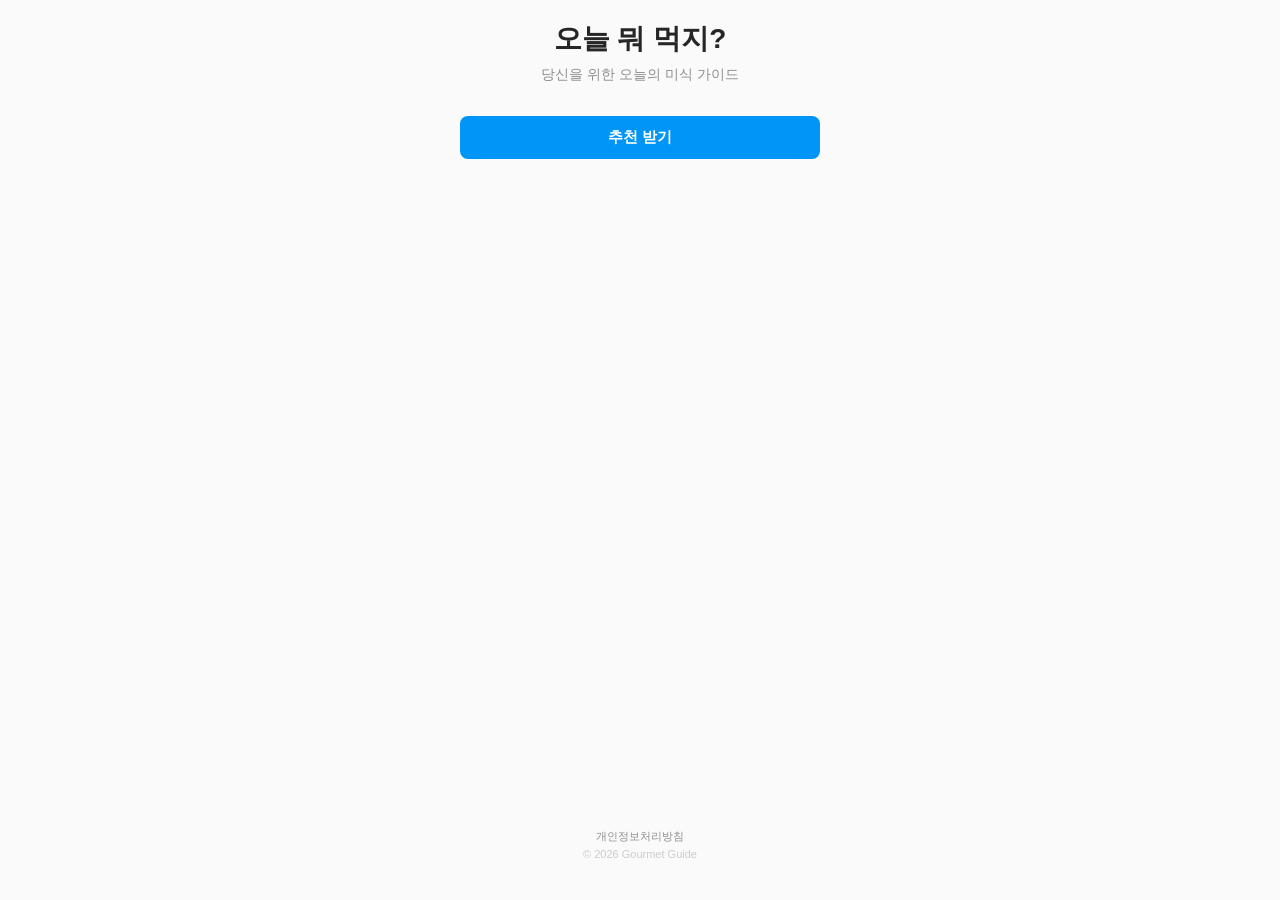
==== commit dad9153b: "feat: 인스타그램 스타일 UI로 전체 재작성 및 이미지 로직 최적화" ====
--- a/index.html
+++ b/index.html
@@ -2,75 +2,56 @@
 <html lang="ko">
 <head>
     <meta charset="UTF-8">
-    <meta name="viewport" content="width=device-width, initial-scale=1.0, maximum-scale=1.0, user-scalable=no">
-    <title>오늘의 미식 운세 | Vibe Fortune</title>
+    <meta name="viewport" content="width=device-width, initial-scale=1.0">
+    <title>오늘 뭐 먹지? | 맞춤 메뉴 추천</title>
     <link rel="stylesheet" href="style.css">
-    <link href="https://fonts.googleapis.com/css2?family=Noto+Sans+KR:wght@400;500;700&family=Playfair+Display:wght@600&display=swap" rel="stylesheet">
 </head>
 <body>
     <div class="app-container">
-        <header class="app-header">
-            <h1 class="logo">Vibe Fortune</h1>
-        </header>
+        <!-- 초기 화면 -->
+        <div id="intro-view" class="view-content">
+            <h1 class="logo">오늘 뭐 먹지?</h1>
+            <p class="subtitle">당신을 위한 오늘의 미식 가이드</p>
+            <button id="recommend-btn" class="main-cta">추천 받기</button>
+        </div>
 
-        <nav class="category-nav">
-            <div class="filters">
-                <button class="filter-btn active" data-category="all">전체</button>
-                <button class="filter-btn" data-category="korean">한식</button>
-                <button class="filter-btn" data-category="western">양식</button>
-                <button class="filter-btn" data-category="japanese">일식</button>
-                <button class="filter-btn" data-category="chinese">중식</button>
-            </div>
-        </nav>
+        <!-- 결과 화면 -->
+        <div id="result-view" class="view-content hidden">
+            <div class="insta-card">
+                <div class="card-header">
+                    <div class="profile-pic">CHEF</div>
+                    <div class="header-text">
+                        <span class="username">Daily_Menu_Bot</span>
+                        <span class="location">당신의 주방</span>
+                    </div>
+                </div>
+                
+                <div class="image-container">
+                    <div id="loading-overlay">
+                        <div class="spinner"></div>
+                        <p>메뉴를 준비 중입니다...</p>
+                    </div>
+                    <img id="menu-image" src="" alt="추천 메뉴">
+                </div>
 
-        <main class="app-main">
-            <!-- 초기 화면 -->
-            <div id="intro-view" class="view-content">
-                <div class="intro-card">
-                    <span class="fortune-icon">🔮</span>
-                    <h2>오늘 뭐 먹지?</h2>
-                    <p>우주가 당신을 위해 준비한<br>오늘의 완벽한 메뉴를 확인해보세요.</p>
-                </div>
-            </div>
-
-            <!-- 결과 화면 -->
-            <div id="result-view" class="view-content hidden">
-                <div class="insta-card">
-                    <div class="card-header">
-                        <div class="profile-pic">✨</div>
-                        <div class="header-text">
-                            <span class="username">cosmic_fortune</span>
-                            <span id="res-category" class="location">CATEGORY</span>
-                        </div>
+                <div class="card-body">
+                    <div class="action-icons">
+                        <span>❤️</span> <span>💬</span> <span>✈️</span>
                     </div>
-                    
-                    <div class="card-image-container">
-                        <div id="loading-overlay" class="loading-overlay">
-                            <div class="spinner"></div>
-                            <p>미식을 요리 중입니다...</p>
-                        </div>
-                        <img id="menu-image" src="" alt="추천 메뉴" class="menu-image">
-                    </div>
-
-                    <div class="card-body">
-                        <p class="caption">
-                            <span class="bold">cosmic_fortune</span> 
-                            오늘의 미식 운세: <span id="res-name" class="highlight">메뉴이름</span>
-                        </p>
-                        <p id="res-description" class="description-text"></p>
+                    <div class="caption">
+                        <span class="bold" id="res-name">메뉴 이름</span>
+                        <span id="res-desc">메뉴 설명이 표시됩니다.</span>
                     </div>
                 </div>
             </div>
-
-            <div class="action-area">
-                <button id="recommend-btn" class="main-cta">나의 미식 운세 확인하기</button>
-            </div>
-        </main>
+            <button id="retry-btn" class="main-cta secondary">다시 추천 받기</button>
+        </div>
 
         <footer class="app-footer">
-            <p class="copyright">© 2026 Vibe Fortune Studio</p>
+            <a href="privacy.html" class="privacy-link">개인정보처리방침</a>
+            <p class="copyright">© 2026 Gourmet Guide</p>
         </footer>
     </div>
-    <script src="main.js"></script>
+    <script src="script.js"></script>
 </body>
 </html>
--- a/style.css
+++ b/style.css
@@ -1,170 +1,109 @@
 :root {
-    --primary: #0095f6;
-    --card-bg: #ffffff;
-    --text-main: #262626;
-    --text-sub: #8e8e8e;
+    --bg: #fafafa;
+    --card: #ffffff;
+    --text: #262626;
+    --sub: #8e8e8e;
+    --blue: #0095f6;
     --border: #dbdbdb;
-    --gradient: linear-gradient(135deg, #667eea 0%, #764ba2 100%);
 }
 
 * { margin: 0; padding: 0; box-sizing: border-box; }
 
 body {
-    font-family: -apple-system, BlinkMacSystemFont, "Segoe UI", Roboto, "Noto Sans KR", sans-serif;
-    background: var(--gradient);
-    min-height: 100vh;
+    font-family: -apple-system, BlinkMacSystemFont, "Segoe UI", Roboto, sans-serif;
+    background-color: var(--bg);
+    color: var(--text);
     display: flex;
     align-items: center;
     justify-content: center;
-    padding: 16px;
+    min-height: 100vh;
 }
 
 .app-container {
     width: 100%;
     max-width: 400px;
-    background: var(--card-bg);
-    border-radius: 20px;
-    box-shadow: 0 10px 30px rgba(0,0,0,0.2);
-    overflow: hidden;
+    height: 100vh;
     display: flex;
     flex-direction: column;
-}
-
-.app-header {
-    padding: 16px;
-    text-align: center;
-    border-bottom: 1px solid var(--border);
-}
-
-.logo {
-    font-family: 'Playfair Display', serif;
-    font-size: 24px;
-    letter-spacing: -0.5px;
-}
-
-.category-nav {
-    display: flex;
-    overflow-x: auto;
-    padding: 10px;
-    gap: 8px;
-    border-bottom: 1px solid var(--border);
-}
-.category-nav::-webkit-scrollbar { display: none; }
-
-.filter-btn {
-    padding: 6px 12px;
-    border-radius: 15px;
-    border: 1px solid var(--border);
-    background: #fff;
-    font-size: 12px;
-    font-weight: 600;
-    cursor: pointer;
-    white-space: nowrap;
-}
-
-.filter-btn.active {
-    background: var(--primary);
-    color: #fff;
-    border-color: var(--primary);
-}
-
-.app-main {
-    padding: 16px;
-    flex: 1;
-    display: flex;
-    flex-direction: column;
+    justify-content: center;
+    padding: 20px;
 }
 
 .view-content {
-    flex: 1;
     display: flex;
     flex-direction: column;
-    justify-content: center;
+    align-items: center;
+    animation: fadeIn 0.4s ease;
 }
 
-.intro-card { text-align: center; padding: 40px 0; }
-.fortune-icon { font-size: 48px; margin-bottom: 16px; display: block; }
-.intro-card h2 { font-size: 20px; margin-bottom: 8px; }
-.intro-card p { font-size: 14px; color: var(--text-sub); line-height: 1.5; }
+.view-content.hidden { display: none; }
 
+.logo { font-size: 28px; font-weight: 800; margin-bottom: 8px; }
+.subtitle { color: var(--sub); margin-bottom: 32px; font-size: 14px; }
+
+.main-cta {
+    width: 100%; padding: 12px;
+    background-color: var(--blue);
+    color: white; border: none; border-radius: 8px;
+    font-size: 15px; font-weight: 600; cursor: pointer;
+}
+
+.main-cta.secondary {
+    background-color: #efefef;
+    color: var(--text);
+    margin-top: 12px;
+}
+
+/* Insta Card Styles */
 .insta-card {
+    width: 100%; background: var(--card);
     border: 1px solid var(--border);
-    border-radius: 12px;
-    overflow: hidden;
+    border-radius: 8px; overflow: hidden;
+    margin-bottom: 12px; text-align: left;
 }
 
 .card-header {
-    padding: 10px;
-    display: flex;
-    align-items: center;
-    gap: 8px;
+    padding: 12px; display: flex; align-items: center;
 }
 
 .profile-pic {
-    width: 30px; height: 30px;
+    width: 32px; height: 32px;
     background: linear-gradient(45deg, #f09433, #e6683c, #dc2743, #cc2366, #bc1888);
-    border-radius: 50%;
+    border-radius: 50%; margin-right: 10px;
     display: flex; align-items: center; justify-content: center;
-    color: #fff; font-size: 12px;
+    color: white; font-size: 8px; font-weight: bold;
 }
 
-.header-text { display: flex; flex-direction: column; }
-.username { font-weight: 700; font-size: 13px; }
-.location { font-size: 10px; color: var(--text-sub); }
+.username { font-size: 13px; font-weight: 600; display: block; }
+.location { font-size: 11px; color: var(--sub); }
 
-.card-image-container {
-    width: 100%;
-    aspect-ratio: 1/1;
-    max-height: 40vh; /* 최적화 */
-    position: relative;
-    background: #f8f9fa;
-    overflow: hidden;
+.image-container {
+    width: 100%; max-height: 45vh; aspect-ratio: 1/1;
+    position: relative; background: #eee; overflow: hidden;
 }
 
-.menu-image {
-    width: 100%; height: 100%;
-    object-fit: cover;
-    opacity: 0;
-    transition: opacity 0.5s ease;
-}
+#menu-image { width: 100%; height: 100%; object-fit: cover; }
 
-.menu-image.loaded { opacity: 1; }
-
-.loading-overlay {
+#loading-overlay {
     position: absolute; top: 0; left: 0; width: 100%; height: 100%;
-    background: #fff;
-    display: flex; flex-direction: column; align-items: center; justify-content: center;
-    z-index: 10;
+    background: white; display: flex; flex-direction: column;
+    align-items: center; justify-content: center; z-index: 5;
 }
 
 .spinner {
-    width: 30px; height: 30px;
-    border: 3px solid #f3f3f3;
-    border-top: 3px solid var(--primary);
-    border-radius: 50%;
-    animation: spin 1s linear infinite;
-    margin-bottom: 10px;
+    width: 30px; height: 30px; border: 3px solid #f3f3f3;
+    border-top: 3px solid var(--blue); border-radius: 50%;
+    animation: spin 1s linear infinite; margin-bottom: 8px;
 }
 
 @keyframes spin { 0% { transform: rotate(0deg); } 100% { transform: rotate(360deg); } }
-
-.loading-overlay p { font-size: 12px; color: var(--text-sub); font-weight: 500; }
+@keyframes fadeIn { from { opacity: 0; transform: translateY(5px); } to { opacity: 1; transform: translateY(0); } }
 
 .card-body { padding: 12px; }
-.caption { font-size: 14px; line-height: 1.4; margin-bottom: 4px; }
-.bold { font-weight: 700; margin-right: 4px; }
-.highlight { color: var(--primary); font-weight: 700; }
-.description-text { font-size: 12px; color: var(--text-sub); line-height: 1.5; }
+.action-icons { font-size: 18px; margin-bottom: 8px; display: flex; gap: 12px; }
+.caption { font-size: 14px; line-height: 1.4; }
+.bold { font-weight: 600; margin-right: 5px; }
 
-.action-area { margin-top: 16px; }
-.main-cta {
-    width: 100%; padding: 14px;
-    background: var(--primary);
-    color: #fff; border: none; border-radius: 10px;
-    font-size: 15px; font-weight: 700; cursor: pointer;
-}
-
-.app-footer { padding: 16px; text-align: center; border-top: 1px solid var(--border); }
-.copyright { font-size: 10px; color: var(--text-sub); }
-
-.hidden { display: none !important; }
+.app-footer { margin-top: auto; padding: 20px 0; text-align: center; font-size: 11px; }
+.privacy-link { color: var(--sub); text-decoration: none; display: inline-block; margin-bottom: 4px; }
+.copyright { color: #ccc; }
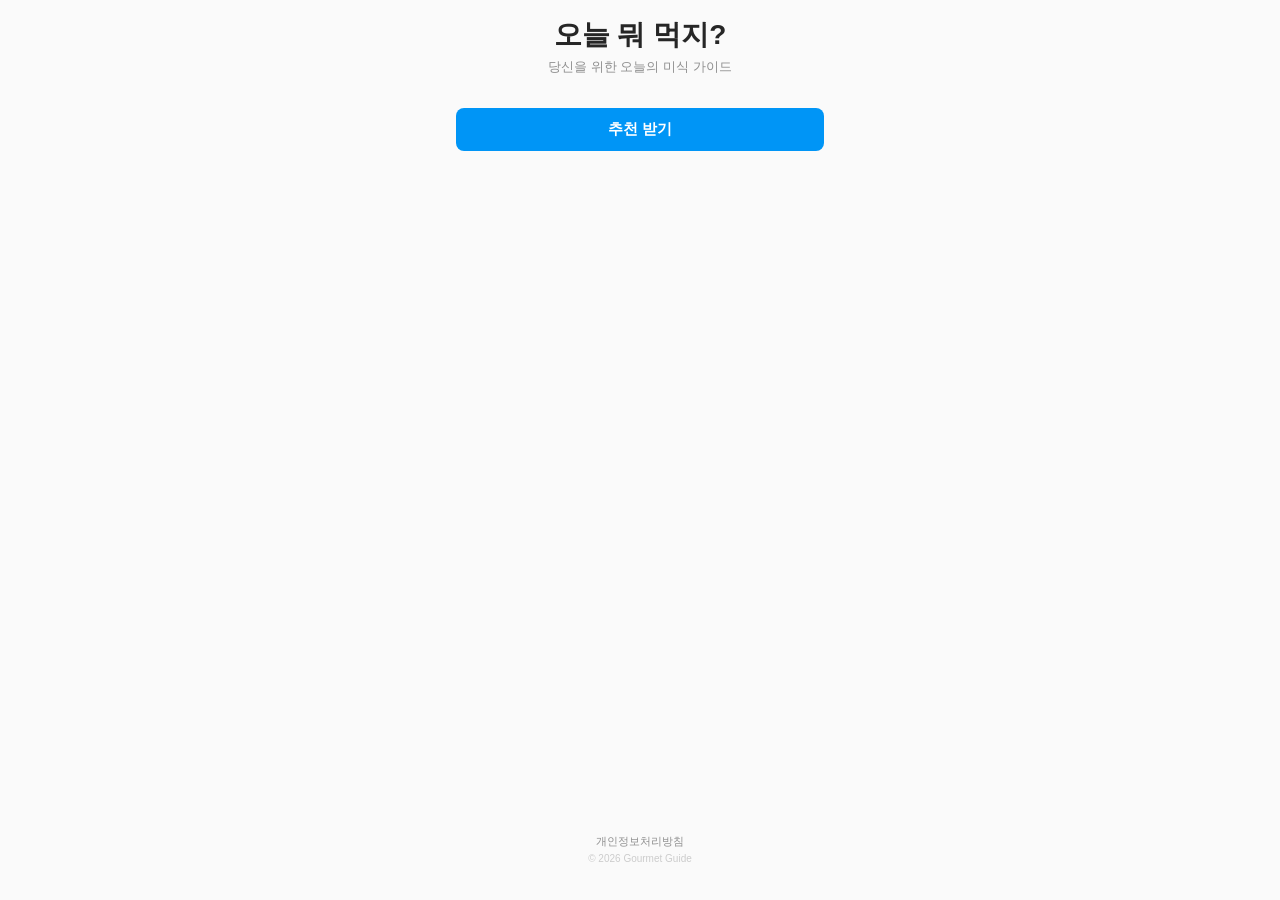
==== commit b173547e: "feat: Zero-base rebuild with Instagram style UI and optimized image loading" ====
--- a/index.html
+++ b/index.html
@@ -8,35 +8,37 @@
 </head>
 <body>
     <div class="app-container">
-        <!-- 초기 화면 -->
+        <!-- 초기 화면: 정중앙 배치 -->
         <div id="intro-view" class="view-content">
             <h1 class="logo">오늘 뭐 먹지?</h1>
             <p class="subtitle">당신을 위한 오늘의 미식 가이드</p>
             <button id="recommend-btn" class="main-cta">추천 받기</button>
         </div>
 
-        <!-- 결과 화면 -->
+        <!-- 결과 화면: 인스타그램 카드 스타일 -->
         <div id="result-view" class="view-content hidden">
             <div class="insta-card">
                 <div class="card-header">
                     <div class="profile-pic">CHEF</div>
                     <div class="header-text">
                         <span class="username">Daily_Menu_Bot</span>
-                        <span class="location">당신의 주방</span>
+                        <span class="location">오늘의 추천 메뉴</span>
                     </div>
                 </div>
                 
-                <div class="image-container">
+                <div class="image-wrapper">
                     <div id="loading-overlay">
                         <div class="spinner"></div>
-                        <p>메뉴를 준비 중입니다...</p>
+                        <p>미식을 준비 중입니다...</p>
                     </div>
                     <img id="menu-image" src="" alt="추천 메뉴">
                 </div>
 
                 <div class="card-body">
-                    <div class="action-icons">
-                        <span>❤️</span> <span>💬</span> <span>✈️</span>
+                    <div class="action-bar">
+                        <span class="icon">❤️</span>
+                        <span class="icon">💬</span>
+                        <span class="icon">✈️</span>
                     </div>
                     <div class="caption">
                         <span class="bold" id="res-name">메뉴 이름</span>
--- a/style.css
+++ b/style.css
@@ -1,21 +1,20 @@
 :root {
-    --bg: #fafafa;
-    --card: #ffffff;
-    --text: #262626;
-    --sub: #8e8e8e;
-    --blue: #0095f6;
-    --border: #dbdbdb;
+    --bg-color: #fafafa;
+    --primary-blue: #0095f6;
+    --text-black: #262626;
+    --text-grey: #8e8e8e;
+    --border-color: #dbdbdb;
 }
 
 * { margin: 0; padding: 0; box-sizing: border-box; }
 
 body {
-    font-family: -apple-system, BlinkMacSystemFont, "Segoe UI", Roboto, sans-serif;
-    background-color: var(--bg);
-    color: var(--text);
+    font-family: -apple-system, BlinkMacSystemFont, "Segoe UI", Roboto, "Noto Sans KR", sans-serif;
+    background-color: var(--bg-color);
+    color: var(--text-black);
     display: flex;
+    justify-content: center;
     align-items: center;
-    justify-content: center;
     min-height: 100vh;
 }
 
@@ -26,44 +25,47 @@
     display: flex;
     flex-direction: column;
     justify-content: center;
-    padding: 20px;
+    padding: 16px;
 }
 
 .view-content {
     display: flex;
     flex-direction: column;
     align-items: center;
-    animation: fadeIn 0.4s ease;
+    animation: fadeIn 0.4s ease-out;
 }
 
 .view-content.hidden { display: none; }
 
-.logo { font-size: 28px; font-weight: 800; margin-bottom: 8px; }
-.subtitle { color: var(--sub); margin-bottom: 32px; font-size: 14px; }
+.logo { font-size: 28px; font-weight: 800; margin-bottom: 4px; }
+.subtitle { color: var(--text-grey); font-size: 13px; margin-bottom: 32px; }
 
 .main-cta {
     width: 100%; padding: 12px;
-    background-color: var(--blue);
+    background-color: var(--primary-blue);
     color: white; border: none; border-radius: 8px;
     font-size: 15px; font-weight: 600; cursor: pointer;
+    transition: opacity 0.2s;
 }
 
+.main-cta:active { opacity: 0.7; }
 .main-cta.secondary {
     background-color: #efefef;
-    color: var(--text);
+    color: var(--text-black);
     margin-top: 12px;
 }
 
 /* Insta Card Styles */
 .insta-card {
-    width: 100%; background: var(--card);
-    border: 1px solid var(--border);
+    width: 100%; background: white;
+    border: 1px solid var(--border-color);
     border-radius: 8px; overflow: hidden;
-    margin-bottom: 12px; text-align: left;
+    margin-bottom: 12px;
 }
 
 .card-header {
     padding: 12px; display: flex; align-items: center;
+    border-bottom: 0.5px solid #f0f0f0;
 }
 
 .profile-pic {
@@ -74,12 +76,17 @@
     color: white; font-size: 8px; font-weight: bold;
 }
 
-.username { font-size: 13px; font-weight: 600; display: block; }
-.location { font-size: 11px; color: var(--sub); }
+.header-text { display: flex; flex-direction: column; }
+.username { font-size: 13px; font-weight: 600; }
+.location { font-size: 11px; color: var(--text-grey); }
 
-.image-container {
-    width: 100%; max-height: 45vh; aspect-ratio: 1/1;
-    position: relative; background: #eee; overflow: hidden;
+.image-wrapper {
+    width: 100%;
+    max-height: 45vh; /* 중요: 높이 제한 */
+    aspect-ratio: 1/1;
+    position: relative;
+    background-color: #efefef;
+    overflow: hidden;
 }
 
 #menu-image { width: 100%; height: 100%; object-fit: cover; }
@@ -87,23 +94,23 @@
 #loading-overlay {
     position: absolute; top: 0; left: 0; width: 100%; height: 100%;
     background: white; display: flex; flex-direction: column;
-    align-items: center; justify-content: center; z-index: 5;
+    justify-content: center; align-items: center; z-index: 10;
 }
 
 .spinner {
     width: 30px; height: 30px; border: 3px solid #f3f3f3;
-    border-top: 3px solid var(--blue); border-radius: 50%;
+    border-top: 3px solid var(--primary-blue); border-radius: 50%;
     animation: spin 1s linear infinite; margin-bottom: 8px;
 }
 
 @keyframes spin { 0% { transform: rotate(0deg); } 100% { transform: rotate(360deg); } }
-@keyframes fadeIn { from { opacity: 0; transform: translateY(5px); } to { opacity: 1; transform: translateY(0); } }
+@keyframes fadeIn { from { opacity: 0; transform: translateY(10px); } to { opacity: 1; transform: translateY(0); } }
 
 .card-body { padding: 12px; }
-.action-icons { font-size: 18px; margin-bottom: 8px; display: flex; gap: 12px; }
-.caption { font-size: 14px; line-height: 1.4; }
-.bold { font-weight: 600; margin-right: 5px; }
+.action-bar { display: flex; gap: 12px; font-size: 18px; margin-bottom: 8px; }
+.caption { font-size: 14px; line-height: 1.5; }
+.bold { font-weight: 600; margin-right: 6px; }
 
-.app-footer { margin-top: auto; padding: 20px 0; text-align: center; font-size: 11px; }
-.privacy-link { color: var(--sub); text-decoration: none; display: inline-block; margin-bottom: 4px; }
-.copyright { color: #ccc; }
+.app-footer { margin-top: auto; padding: 20px 0; text-align: center; }
+.privacy-link { font-size: 11px; color: var(--text-grey); text-decoration: none; margin-bottom: 4px; display: inline-block; }
+.copyright { font-size: 10px; color: #ccc; }
